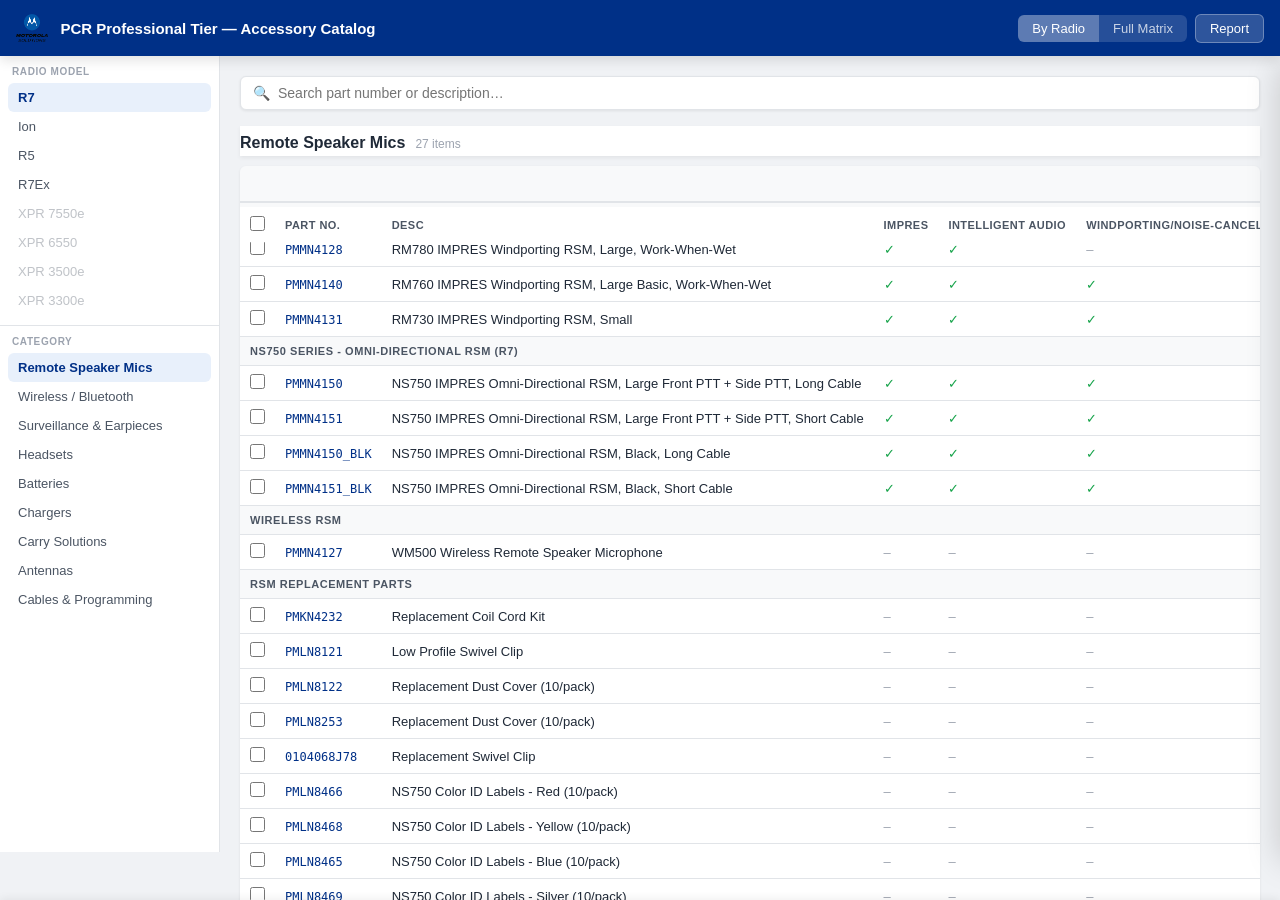
==== pcr-professional.html @ c015a4f0 "Update pcr-professional.html" ====
<!DOCTYPE html>
<html lang="en">
<head>
<meta charset="UTF-8">
<meta name="viewport" content="width=device-width, initial-scale=1.0">
<title>PCR Professional Tier Accessory Catalog</title>
<style>
  *, *::before, *::after { box-sizing: border-box; margin: 0; padding: 0; }
  :root {
    --accent: #003087; --accent-light: #e8f0fb; --accent-mid: #1a4fa0;
    --white: #fff; --gray-50: #f8f9fa; --gray-100: #f0f2f5;
    --gray-200: #e1e4e8; --gray-400: #9ca3af; --gray-600: #4b5563; --gray-800: #1f2937;
    --red: #dc2626; --green: #16a34a;
    --shadow-sm: 0 1px 3px rgba(0,0,0,.08); --shadow-md: 0 4px 12px rgba(0,0,0,.12); --shadow-lg: 0 8px 32px rgba(0,0,0,.18);
    --radius: 6px; --nav-h: 56px; --footer-h: 48px; --sidebar-w: 220px; --drawer-w: 380px;
  }
  html,body { height:100%; font-family:-apple-system,BlinkMacSystemFont,'Segoe UI',sans-serif; font-size:14px; color:var(--gray-800); background:var(--gray-100); }
  #topnav { position:fixed; top:0; left:0; right:0; height:var(--nav-h); background:var(--accent); color:var(--white); display:flex; align-items:center; padding:0 16px; gap:12px; z-index:200; box-shadow:var(--shadow-md); }
  #topnav .logo { height:28px; }
  #topnav .title { font-size:15px; font-weight:600; flex:1; white-space:nowrap; overflow:hidden; text-overflow:ellipsis; }
  .view-toggle { display:flex; background:rgba(255,255,255,.15); border-radius:var(--radius); overflow:hidden; }
  .view-toggle button { border:none; background:transparent; color:rgba(255,255,255,.75); padding:6px 14px; cursor:pointer; font-size:13px; font-weight:500; }
  .view-toggle button.active { background:rgba(255,255,255,.25); color:var(--white); }
  #btn-report { position:relative; background:rgba(255,255,255,.18); border:1px solid rgba(255,255,255,.3); color:var(--white); padding:6px 14px; border-radius:var(--radius); cursor:pointer; font-size:13px; font-weight:500; }
  #btn-report:hover { background:rgba(255,255,255,.28); }
  #report-badge { display:none; position:absolute; top:-6px; right:-6px; background:var(--red); color:var(--white); font-size:10px; font-weight:700; min-width:18px; height:18px; border-radius:9px; align-items:center; justify-content:center; padding:0 4px; }
  #report-badge.visible { display:flex; }
  #shell { display:flex; padding-top:var(--nav-h); height:100%; transition:padding-right .25s; }
  #shell.drawer-open { padding-right:var(--drawer-w); }
  #sidebar { width:var(--sidebar-w); flex-shrink:0; background:var(--white); border-right:1px solid var(--gray-200); display:flex; flex-direction:column; position:fixed; top:var(--nav-h); bottom:var(--footer-h); left:0; overflow-y:auto; z-index:100; }
  #radio-strip { border-bottom:1px solid var(--gray-200); padding:10px 8px; }
  #cat-nav { flex:1; padding:10px 8px; overflow-y:auto; }
  .strip-label { font-size:10px; font-weight:700; text-transform:uppercase; letter-spacing:.06em; color:var(--gray-400); margin-bottom:6px; padding:0 4px; }
  .radio-btn,.cat-btn { display:block; width:100%; text-align:left; padding:7px 10px; border:none; background:transparent; border-radius:var(--radius); cursor:pointer; font-size:13px; color:var(--gray-600); font-weight:500; }
  .radio-btn:hover,.cat-btn:hover { background:var(--gray-100); color:var(--gray-800); }
  .radio-btn.active,.cat-btn.active { background:var(--accent-light); color:var(--accent); font-weight:600; }
  .radio-btn:disabled { opacity:0.35; cursor:default; }
  #main { margin-left:var(--sidebar-w); flex:1; padding:20px; overflow-y:auto; padding-bottom:calc(var(--footer-h) + 20px); }
  #search-bar { display:flex; align-items:center; gap:8px; background:var(--white); border:1px solid var(--gray-200); border-radius:var(--radius); padding:8px 12px; margin-bottom:16px; box-shadow:var(--shadow-sm); }
  #search-bar input { border:none; outline:none; flex:1; font-size:14px; background:transparent; }
  #search-clear { border:none; background:none; cursor:pointer; color:var(--gray-400); font-size:16px; display:none; }
  #search-clear.visible { display:block; }
  .section-header { display:flex; align-items:baseline; gap:10px; margin-bottom:10px; position:sticky; top:0; z-index:100; background:var(--white); padding:8px 0 4px; box-shadow: 0 2px 4px rgba(0,0,0,.06); }
table.acc-table thead tr th { position:sticky; top:41px; z-index:99; background:var(--white); }
  .section-header h2 { font-size:16px; font-weight:700; }
  .section-header .count { font-size:12px; color:var(--gray-400); }
  .subsection-title { font-size:12px; font-weight:600; color:var(--gray-600); text-transform:uppercase; letter-spacing:.05em; padding:10px 0 6px; border-bottom:1px solid var(--gray-200); margin-bottom:0; }
  .acc-table-wrap { background:var(--white); border-radius:var(--radius); box-shadow:var(--shadow-sm); overflow-x:auto; margin-bottom:24px; }
  table.acc-table { width:100%; border-collapse:collapse; font-size:13px; }
  table.acc-table th { white-space:nowrap; }
  table.acc-table td { white-space:nowrap; }
  table.acc-table td.desc-col { white-space:normal; min-width:180px; max-width:280px; }
  table.acc-table thead tr { background:var(--gray-50); border-bottom:2px solid var(--gray-200); }
  table.acc-table th { padding:9px 10px; text-align:left; font-size:11px; font-weight:700; text-transform:uppercase; letter-spacing:.04em; color:var(--gray-600); white-space:nowrap; }
  table.acc-table th.chk-col,table.acc-table td.chk-col { width:36px; text-align:center; }
  table.acc-table td { padding:8px 10px; border-bottom:1px solid var(--gray-200); vertical-align:middle; }
  table.acc-table tr:last-child td { border-bottom:none; }
  table.acc-table tbody tr:hover { background:var(--gray-50); }
  table.acc-table tbody tr.selected { background:var(--accent-light); }
  .section-row td { background:var(--gray-50); font-size:11px; font-weight:700; color:var(--gray-600); text-transform:uppercase; letter-spacing:.05em; padding:6px 10px; border-top:1px solid var(--gray-200); }
  .part-no { font-family:'SF Mono','Consolas',monospace; font-size:12px; color:var(--accent); cursor:pointer; white-space:nowrap; }
  .part-no:hover { text-decoration:underline; }
  .badge { display:inline-block; font-size:10px; font-weight:700; padding:1px 5px; border-radius:3px; margin-right:2px; white-space:nowrap; }
  .badge-ip68 { background:#d1fae5; color:#065f46; } .badge-ip67 { background:#d1fae5; color:#065f46; } .badge-ip54 { background:#fef9c3; color:#854d0e; }
  .badge-ul { background:#fce7f3; color:#9d174d; } .badge-bt { background:#ede9fe; color:#5b21b6; } .badge-atex { background:#ffedd5; color:#9a3412; }
  .badge-impres { background:#dbeafe; color:#1d4ed8; }
  .note-cell { font-size:11px; color:var(--gray-600); max-width:220px; }
  .chk { color:var(--green); } .dash { color:var(--gray-400); }
  input[type=checkbox] { width:15px; height:15px; cursor:pointer; accent-color:var(--accent); }
  #view-matrix { display:none; } #view-matrix.active { display:block; }
  #view-radio { display:none; } #view-radio.active { display:block; }
  table.matrix-table { width:100%; border-collapse:collapse; font-size:12px; }
  table.matrix-table th { padding:8px 6px; font-size:11px; font-weight:700; text-transform:uppercase; color:var(--gray-600); background:var(--gray-50); border-bottom:2px solid var(--gray-200); white-space:nowrap; text-align:center; }
  table.matrix-table th.left { text-align:left; min-width:160px; }
  table.matrix-table td { padding:7px 6px; border-bottom:1px solid var(--gray-200); text-align:center; vertical-align:middle; }
  table.matrix-table td.left { text-align:left; }
  table.matrix-table tbody tr:hover { background:var(--gray-50); }
  #drawer { position:fixed; top:var(--nav-h); right:0; bottom:var(--footer-h); width:var(--drawer-w); background:var(--white); border-left:1px solid var(--gray-200); box-shadow:var(--shadow-lg); transform:translateX(100%); transition:transform .25s ease; display:flex; flex-direction:column; z-index:150; }
  #drawer.open { transform:translateX(0); }
  #drawer-header { padding:14px 16px; border-bottom:1px solid var(--gray-200); display:flex; align-items:center; justify-content:space-between; }
  #drawer-header h3 { font-size:15px; font-weight:700; }
  #btn-drawer-close { border:none; background:none; cursor:pointer; font-size:20px; color:var(--gray-400); line-height:1; }
  #drawer-body { flex:1; overflow-y:auto; padding:12px; }
  .drawer-item { display:flex; gap:10px; align-items:flex-start; padding:10px; border:1px solid var(--gray-200); border-radius:var(--radius); margin-bottom:8px; background:var(--gray-50); }
  .drawer-item-ph { width:48px; height:48px; background:var(--gray-200); border-radius:4px; flex-shrink:0; display:flex; align-items:center; justify-content:center; color:var(--gray-400); font-size:18px; }
  .drawer-item-info { flex:1; min-width:0; }
  .drawer-item-pn { font-family:'SF Mono','Consolas',monospace; font-size:12px; color:var(--accent); font-weight:600; }
  .drawer-item-desc { font-size:12px; color:var(--gray-800); margin-top:2px; }
  .drawer-item-rm { border:none; background:none; cursor:pointer; color:var(--gray-400); font-size:16px; padding:0 4px; }
  .drawer-item-rm:hover { color:var(--red); }
  #drawer-footer { padding:12px 16px; border-top:1px solid var(--gray-200); display:flex; gap:8px; }
  #btn-export-pdf { flex:1; background:var(--accent); color:var(--white); border:none; padding:10px; border-radius:var(--radius); cursor:pointer; font-size:14px; font-weight:600; }
  #btn-export-pdf:hover { background:var(--accent-mid); }
  #btn-clear-report { background:var(--gray-100); color:var(--gray-600); border:none; padding:10px 14px; border-radius:var(--radius); cursor:pointer; font-size:14px; }
  #drawer-empty { text-align:center; color:var(--gray-400); padding:40px 20px; font-size:13px; }
  #footer-bar { position:fixed; bottom:0; left:0; right:0; height:var(--footer-h); background:var(--white); border-top:1px solid var(--gray-200); display:flex; align-items:center; padding:0 16px; gap:12px; z-index:200; box-shadow:0 -2px 8px rgba(0,0,0,.06); transform:translateY(100%); transition:transform .2s; }
  #footer-bar.visible { transform:translateY(0); }
  #footer-count { font-size:13px; color:var(--gray-600); }
  #footer-count strong { color:var(--accent); }
  #btn-footer-report { background:var(--accent); color:var(--white); border:none; padding:7px 16px; border-radius:var(--radius); cursor:pointer; font-size:13px; font-weight:600; margin-left:auto; }
  #btn-footer-clear { background:none; border:none; cursor:pointer; color:var(--gray-400); font-size:13px; padding:4px 8px; }
  #toast { position:fixed; bottom:calc(var(--footer-h)+12px); left:50%; transform:translateX(-50%) translateY(20px); background:var(--gray-800); color:var(--white); padding:8px 16px; border-radius:20px; font-size:13px; opacity:0; transition:opacity .2s,transform .2s; pointer-events:none; z-index:300; white-space:nowrap; }
  #toast.show { opacity:1; transform:translateX(-50%) translateY(0); }
  .no-results { text-align:center; color:var(--gray-400); padding:40px; font-size:14px; }
  .matrix-filter-bar { display:flex; gap:6px; flex-wrap:wrap; margin-bottom:14px; }
</style>
</head>
<body>
<nav id="topnav">
  <img class="logo" src="https://dlun1971.github.io/Shared/motorola-solutions-logo.png" alt="Motorola Solutions">
  <span class="title">PCR Professional Tier &#8212; Accessory Catalog</span>
  <div style="display:flex;align-items:center;gap:8px;">
    <div class="view-toggle">
      <button id="btn-view-radio" class="active" onclick="setView('radio')">By Radio</button>
      <button id="btn-view-matrix" onclick="setView('matrix')">Full Matrix</button>
    </div>
    <button id="btn-report" onclick="toggleDrawer()">Report <span id="report-badge">0</span></button>
  </div>
</nav>
<div id="shell">
  <aside id="sidebar">
    <div id="radio-strip"><div class="strip-label">Radio Model</div><div id="radio-buttons"></div></div>
    <div id="cat-nav"><div class="strip-label">Category</div><div id="cat-buttons"></div></div>
  </aside>
  <main id="main">
    <div id="search-bar">
      <span style="color:var(--gray-400)">&#128269;</span>
      <input id="search-input" type="text" placeholder="Search part number or description&#8230;" oninput="onSearch(this.value)">
      <button id="search-clear" onclick="clearSearch()">&#10005;</button>
    </div>
    <div id="view-radio" class="active">
      <div class="section-header"><h2 id="section-title">Select a radio</h2><span id="section-count" class="count"></span></div>
      <div id="acc-table-container"></div>
    </div>
    <div id="view-matrix">
      <div class="section-header"><h2>Full Compatibility Matrix</h2><span id="matrix-count" class="count"></span></div>
      <div id="matrix-cat-filter" class="matrix-filter-bar"></div>
      <div class="acc-table-wrap"><div id="matrix-container"></div></div>
    </div>
  </main>
</div>
<div id="drawer">
  <div id="drawer-header"><h3>Report List</h3><button id="btn-drawer-close" onclick="toggleDrawer()">&#10005;</button></div>
  <div id="drawer-body">
    <div id="drawer-empty">No items selected.<br>Check boxes next to accessories to add them.</div>
    <div id="drawer-items"></div>
  </div>
  <div id="drawer-footer">
    <button id="btn-clear-report" onclick="clearReport()">Clear</button>
    <button id="btn-export-pdf" onclick="exportPDF()">Export PDF</button>
  </div>
</div>
<div id="footer-bar">
  <span id="footer-count"><strong id="footer-num">0</strong> items selected</span>
  <button id="btn-footer-clear" onclick="clearReport()">Clear</button>
  <button id="btn-footer-report" onclick="toggleDrawer()">View Report &#8594;</button>
</div>
<div id="toast"></div>
<script src="data/r7-data.js?v=1"></script>
<script>
// PCR Professional Tier catalog engine v2.0
// Data format: RADIOS_DATA[radioKey].categories[catKey].sections[].items[]

const state = { view:'radio', radio:null, cat:null, search:'', report:new Map(), matrixCat:null };

// Radio definitions — PDF sequence order
const RADIO_DEFS = [
  {key:'r7',    label:'R7'},
  {key:'ion',   label:'Ion'},
  {key:'r5',    label:'R5'},
  {key:'r7ex',  label:'R7Ex'},
];
// XPR radios will be added when their data files are loaded
const XPR_DEFS = [
  {key:'xpr7550e', label:'XPR 7550e'},
  {key:'xpr6550',  label:'XPR 6550'},
  {key:'xpr3500e', label:'XPR 3500e'},
  {key:'xpr3300e', label:'XPR 3300e'},
];

// Column label map
const COL_LABELS = {
  'Part Number':'Part No.','Description':'Desc','IMPRES':'IMPRES','InAud':'Intelligent Audio',
  'Wndprt':'Windporting/Noise-Cancel','SmartSW':'Smart SW','ProgBtn':'Prog Btn',
  'Jack':'Jack','IP':'IP Rating','HazLoc':'HazLoc Capable','Dims':'Dimensions (mm)',
  'NRR':'NRR','Wires':'Wires','Pockets':'Pockets','Capacity':'Capacity',
  'BT':'BT','ATEX':'ATEX','AINS':'AINS','WWet':'WWet','VolSteps':'VolSteps',
  'Notes':'Notes','Note':'Note'
};

// Which cols are text/value (not checkmark)
const TEXT_COLS = new Set(['Part Number','Description','IP','HazLoc','Dims','Jack','NRR','Wires','Pockets','Capacity','Notes','Note']);

// checks key → col label mapping
const CHECKS_TO_COL = {
  impres:'IMPRES', intel:'InAud', windport:'Wndprt', smartsw:'SmartSW',
  progbtn:'ProgBtn', jack:'Jack', ip:'IP', hazloc:'HazLoc', bt:'BT',
  ains:'AINS', wwet:'WWet', volsteps:'VolSteps', fulldx:'FullDx',
  ion_fw:'Ion FW', atex:'ATEX', nrr:'NRR', wires:'Wires',
  pockets:'Pockets', capacity:'Capacity', dims:'Dims'
};

function getAllRadios() {
  const rd = window.RADIOS_DATA || {};
  return [...RADIO_DEFS, ...XPR_DEFS].filter(r => rd[r.key]);
}

document.addEventListener('DOMContentLoaded', () => {
  buildRadioStrip();
  const all = getAllRadios();
  if (all.length > 0) selectRadio(all[0].key);
});

function buildRadioStrip() {
  const el = document.getElementById('radio-buttons');
  el.innerHTML = '';
  const rd = window.RADIOS_DATA || {};
  [...RADIO_DEFS, ...XPR_DEFS].forEach(r => {
    const avail = !!rd[r.key];
    const btn = document.createElement('button');
    btn.className = 'radio-btn';
    btn.textContent = r.label;
    btn.disabled = !avail;
    btn.onclick = () => selectRadio(r.key);
    btn.dataset.radio = r.key;
    el.appendChild(btn);
  });
}

function selectRadio(key) {
  state.radio = key; state.cat = null;
  document.querySelectorAll('.radio-btn').forEach(b => b.classList.toggle('active', b.dataset.radio === key));
  buildCatNav(key);
  const cats = getCats(key);
  if (cats.length > 0) selectCat(cats[0].key);
}

function getCats(radioKey) {
  const rd = window.RADIOS_DATA || {};
  const radio = rd[radioKey];
  if (!radio || !radio.categories) return [];
  return Object.entries(radio.categories).map(([k, v]) => ({ key: k, label: v.label || k }));
}

function buildCatNav(radioKey) {
  const el = document.getElementById('cat-buttons');
  el.innerHTML = '';
  getCats(radioKey).forEach(cat => {
    const btn = document.createElement('button');
    btn.className = 'cat-btn';
    btn.textContent = cat.label;
    btn.dataset.cat = cat.key;
    btn.onclick = () => selectCat(cat.key);
    el.appendChild(btn);
  });
}

function selectCat(catKey) {
  state.cat = catKey;
  document.querySelectorAll('.cat-btn').forEach(b => b.classList.toggle('active', b.dataset.cat === catKey));
  renderTable();
}

function getCurrentCatData() {
  const rd = window.RADIOS_DATA || {};
  const radio = rd[state.radio];
  if (!radio || !radio.categories) return null;
  return radio.categories[state.cat] || null;
}

function allItems(catData) {
  if (!catData) return [];
  return (catData.sections || []).flatMap(s => (s.items || []).map(i => ({ ...i, _section: s.title })));
}

function filterItems(items) {
  if (!state.search) return items;
  const q = state.search.toLowerCase();
  return items.filter(i => (i.pn && i.pn.toLowerCase().includes(q)) || (i.desc && i.desc.toLowerCase().includes(q)));
}

function renderTable() {
  const catData = getCurrentCatData();
  const container = document.getElementById('acc-table-container');
  document.getElementById('section-title').textContent = catData ? (catData.label || state.cat) : (state.cat || 'Select a category');

  if (!catData) { container.innerHTML = '<div class="no-results">No data available.</div>'; document.getElementById('section-count').textContent = ''; return; }

  const cols = catData.cols || [];
  const sections = catData.sections || [];
  const totalItems = filterItems(allItems(catData));
  document.getElementById('section-count').textContent = totalItems.length + ' item' + (totalItems.length !== 1 ? 's' : '');

  if (totalItems.length === 0) { container.innerHTML = '<div class="no-results">No items match.</div>'; return; }

  let h = '<div class="acc-table-wrap"><table class="acc-table"><thead><tr>';
  h += '<th class="chk-col"><input type="checkbox" id="chk-all" onchange="toggleAll(this)"></th>';
  cols.forEach(c => { h += '<th>' + esc(COL_LABELS[c] || c) + '</th>'; });
  h += '</tr></thead><tbody>';

  sections.forEach(sec => {
    const secItems = filterItems(sec.items || []);
    if (secItems.length === 0) return;
    if (sections.length > 1) {
      h += '<tr class="section-row"><td colspan="' + (cols.length + 1) + '">' + esc(sec.title) + '</td></tr>';
    }
    secItems.forEach(item => {
      const chkd = state.report.has(item.pn) ? ' checked' : '';
      const sel = state.report.has(item.pn) ? ' selected' : '';
      const itemEnc = encodeURIComponent(JSON.stringify({ pn: item.pn, desc: item.desc, note: item.note }));
      h += `<tr class="acc-row${sel}" data-pn="${esc(item.pn)}">`;
      h += `<td class="chk-col"><input type="checkbox" onchange="toggleItem(this,JSON.parse(decodeURIComponent('${itemEnc}')))"${chkd}></td>`;
      cols.forEach(c => {
        if (c === 'Part Number') {
      h += `<td><span class="part-no" onclick="copyPN('${esc(item.pn)}')">${esc(item.pn)}</span></td>`;
        } else if (c === 'Description') {
          h += '<td>' + esc(item.desc || '') + '</td>';
        } else if (c === 'IP' || c === 'HazLoc') {
          const val = item.checks ? item.checks[c === 'IP' ? 'ip' : 'hazloc'] : '';
          if (val) {
            const cls = String(val).toLowerCase().replace(/[^a-z0-9]/g,'');
            h += '<td><span class="badge badge-' + cls + '">' + esc(val) + '</span></td>';
          } else { h += '<td class="dash">&#8211;</td>'; }
        } else if (c === 'Notes' || c === 'Note') {
          h += '<td class="note-cell">' + esc(item.note || '') + '</td>';
        } else if (c === 'Dims') {
          const val = item.checks ? item.checks['dims'] : null;
          h += '<td>' + esc(val != null && val !== 0 ? String(val) : '') + '</td>';
        } else if (c === 'Jack' || c === 'Jack') {
          const val = item.checks ? item.checks['jack'] : null;
          h += '<td>' + esc(val != null && val !== 0 ? String(val) : '') + '</td>';
        } else {
          // Find checks key for this column
          const chkKey = Object.entries(CHECKS_TO_COL).find(([k,v])=>v===c)?.[0];
          const val = chkKey && item.checks ? item.checks[chkKey] : null;
          if (val && val !== 0 && val !== false && val !== '0') {
            const display = (val === 1 || val === true || val === '1') ? '&#10003;' : esc(String(val));
            h += '<td class="chk">' + display + '</td>';
          } else { h += '<td class="dash">&#8211;</td>'; }
        }
      });
      h += '</tr>';
    });
  });

  h += '</tbody></table></div>';
  container.innerHTML = h;

  const allChk = document.getElementById('chk-all');
  if (allChk) {
    const ac = totalItems.every(i => state.report.has(i.pn));
    allChk.checked = ac && totalItems.length > 0;
    allChk.indeterminate = !ac && totalItems.some(i => state.report.has(i.pn));
  }
}

function toggleItem(chk, item) {
  if (chk.checked) state.report.set(item.pn, item); else state.report.delete(item.pn);
  chk.closest('tr').classList.toggle('selected', chk.checked);
  updateReportUI();
}

function toggleAll(chk) {
  const catData = getCurrentCatData(); if (!catData) return;
  const items = filterItems(allItems(catData));
  items.forEach(i => { if (chk.checked) state.report.set(i.pn, i); else state.report.delete(i.pn); });
  renderTable(); updateReportUI();
}

function updateReportUI() {
  const n = state.report.size;
  const badge = document.getElementById('report-badge'); badge.textContent = n; badge.classList.toggle('visible', n > 0);
  document.getElementById('footer-bar').classList.toggle('visible', n > 0);
  document.getElementById('footer-num').textContent = n;
  renderDrawerItems();
}

function renderDrawerItems() {
  const items = Array.from(state.report.values());
  const empty = document.getElementById('drawer-empty');
  const container = document.getElementById('drawer-items');
  if (items.length === 0) { container.innerHTML = ''; empty.style.display = ''; return; }
  empty.style.display = 'none';
  container.innerHTML = items.map(i => `<div class="drawer-item"><div class="drawer-item-ph">📦</div><div class="drawer-item-info"><div class="drawer-item-pn">${esc(i.pn)}</div><div class="drawer-item-desc">${esc(i.desc||'')}</div></div><button class="drawer-item-rm" onclick="removeReport('${esc(i.pn)}')">✕</button></div>`).join('');
}

function removeReport(pn) {
  state.report.delete(pn);
  const row = document.querySelector('.acc-row[data-pn="' + pn + '"]');
  if (row) { row.classList.remove('selected'); const chk = row.querySelector('input[type=checkbox]'); if (chk) chk.checked = false; }
  updateReportUI();
}

function clearReport() {
  state.report.clear();
  document.querySelectorAll('.acc-row').forEach(r => { r.classList.remove('selected'); const c = r.querySelector('input[type=checkbox]'); if (c) c.checked = false; });
  updateReportUI();
}

function toggleDrawer() {
  const open = document.getElementById('drawer').classList.toggle('open');
  document.getElementById('shell').classList.toggle('drawer-open', open);
}

function setView(v) {
  state.view = v;
  document.getElementById('view-radio').classList.toggle('active', v === 'radio');
  document.getElementById('view-matrix').classList.toggle('active', v === 'matrix');
  document.getElementById('btn-view-radio').classList.toggle('active', v === 'radio');
  document.getElementById('btn-view-matrix').classList.toggle('active', v === 'matrix');
  if (v === 'matrix') renderMatrix();
}

function renderMatrix() {
  const rd = window.RADIOS_DATA || {};
  const avail = [...RADIO_DEFS, ...XPR_DEFS].filter(r => rd[r.key]);
  const allCats = new Set();
  avail.forEach(r => Object.keys(rd[r.key].categories || {}).forEach(k => allCats.add(k)));
  const catLabels = {};
  avail.forEach(r => { Object.entries(rd[r.key].categories || {}).forEach(([k,v]) => { catLabels[k] = v.label || k; }); });

  // Category filter
  document.getElementById('matrix-cat-filter').innerHTML = ['All', ...allCats].map(c => {
          const active = (!state.matrixCat && c === 'All') || state.matrixCat === c ? ' active' : '';
          const val = c === 'All' ? '' : c;
          return `<button class="cat-btn${active}" onclick="setMatrixCat('${val}')">${esc(catLabels[c] || c)}</button>`;
        }).join('');
  // Collect all unique items
  const itemMap = new Map();
  avail.forEach(r => {
    const cats = rd[r.key].categories || {};
    Object.entries(cats).forEach(([catKey, catData]) => {
      if (state.matrixCat && catKey !== state.matrixCat) return;
      (catData.sections || []).forEach(sec => {
        (sec.items || []).forEach(item => {
          if (!itemMap.has(item.pn)) itemMap.set(item.pn, { pn: item.pn, desc: item.desc, note: item.note, _radios: new Set() });
          itemMap.get(item.pn)._radios.add(r.key);
        });
      });
    });
  });

  const items = [...itemMap.values()];
  document.getElementById('matrix-count').textContent = items.length + ' accessories';

  if (items.length === 0) { document.getElementById('matrix-container').innerHTML = '<div class="no-results">No accessories found.</div>'; return; }

  let h = '<table class="matrix-table"><thead><tr><th class="left chk-col"></th><th class="left">Part No.</th><th class="left" style="min-width:200px">Description</th>';
  avail.forEach(r => { h += '<th>' + r.label + '</th>'; });
  h += '</tr></thead><tbody>';
  items.forEach(item => {
    const chkd = state.report.has(item.pn) ? ' checked' : '';
    const sel = state.report.has(item.pn) ? ' selected' : '';
    const enc = encodeURIComponent(JSON.stringify({ pn: item.pn, desc: item.desc }));
    h += `<tr class="acc-row${sel}" data-pn="${esc(item.pn)}"><td class="chk-col"><input type="checkbox" onchange="toggleItem(this,JSON.parse(decodeURIComponent('${enc}')))"${chkd}></td>`;
    h += `<td class="left"><span class="part-no" onclick="copyPN('${esc(item.pn)}')">${esc(item.pn)}</span></td>`;
    h += '<td class="left">' + esc(item.desc || '') + '</td>';
    avail.forEach(r => { h += item._radios.has(r.key) ? '<td class="chk">&#10003;</td>' : '<td class="dash">&#8211;</td>'; });
    h += '</tr>';
  });
  h += '</tbody></table>';
  document.getElementById('matrix-container').innerHTML = h;
}

function setMatrixCat(c) { state.matrixCat = c || null; renderMatrix(); }

function onSearch(v) {
  state.search = v.trim();
  document.getElementById('search-clear').classList.toggle('visible', !!state.search);
  if (state.view === 'radio') renderTable(); else renderMatrix();
}

function clearSearch() {
  state.search = ''; document.getElementById('search-input').value = '';
  document.getElementById('search-clear').classList.remove('visible');
  if (state.view === 'radio') renderTable(); else renderMatrix();
}

function copyPN(pn) { navigator.clipboard.writeText(pn).then(() => showToast('Copied: ' + pn)); }

function showToast(msg) {
  const t = document.getElementById('toast'); t.textContent = msg;
  t.classList.add('show'); setTimeout(() => t.classList.remove('show'), 2000);
}

function exportPDF() {
  if (state.report.size === 0) { showToast('No items to export'); return; }
  const items = Array.from(state.report.values());
  let h = '<!DOCTYPE html><html><head><meta charset="UTF-8"><title>Accessory Report</title><style>body{font-family:sans-serif;font-size:13px;padding:32px;color:#1f2937}h1{font-size:18px;margin-bottom:4px}.sub{color:#6b7280;margin-bottom:24px;font-size:12px}.item{display:flex;gap:16px;align-items:flex-start;padding:12px 0;border-bottom:1px solid #e5e7eb}.ph{width:56px;height:56px;background:#f3f4f6;border:1px solid #e5e7eb;border-radius:4px;flex-shrink:0}.pn{font-family:monospace;font-size:13px;color:#003087;font-weight:600}.desc{font-size:13px;margin-top:3px}.note{font-size:11px;color:#6b7280;margin-top:2px}</style></head><body>';
  h += '<h1>Motorola Solutions &#8212; Accessory Report</h1><div class="sub">Generated ' + new Date().toLocaleDateString() + ' &middot; ' + items.length + ' item' + (items.length !== 1 ? 's' : '') + '</div>';
  items.forEach(i => { h += '<div class="item"><div class="ph"></div><div><div class="pn">' + esc(i.pn) + '</div><div class="desc">' + esc(i.desc || '') + '</div>' + (i.note ? '<div class="note">' + esc(i.note) + '</div>' : '') + '</div></div>'; });
  h += '</body></html>';
  const w = window.open('', '_blank'); w.document.write(h); w.document.close(); setTimeout(() => w.print(), 300);
}

function esc(s) { return String(s||'').replace(/&/g,'&amp;').replace(/</g,'&lt;').replace(/>/g,'&gt;').replace(/"/g,'&quot;'); }
</script>
</body>
</html>
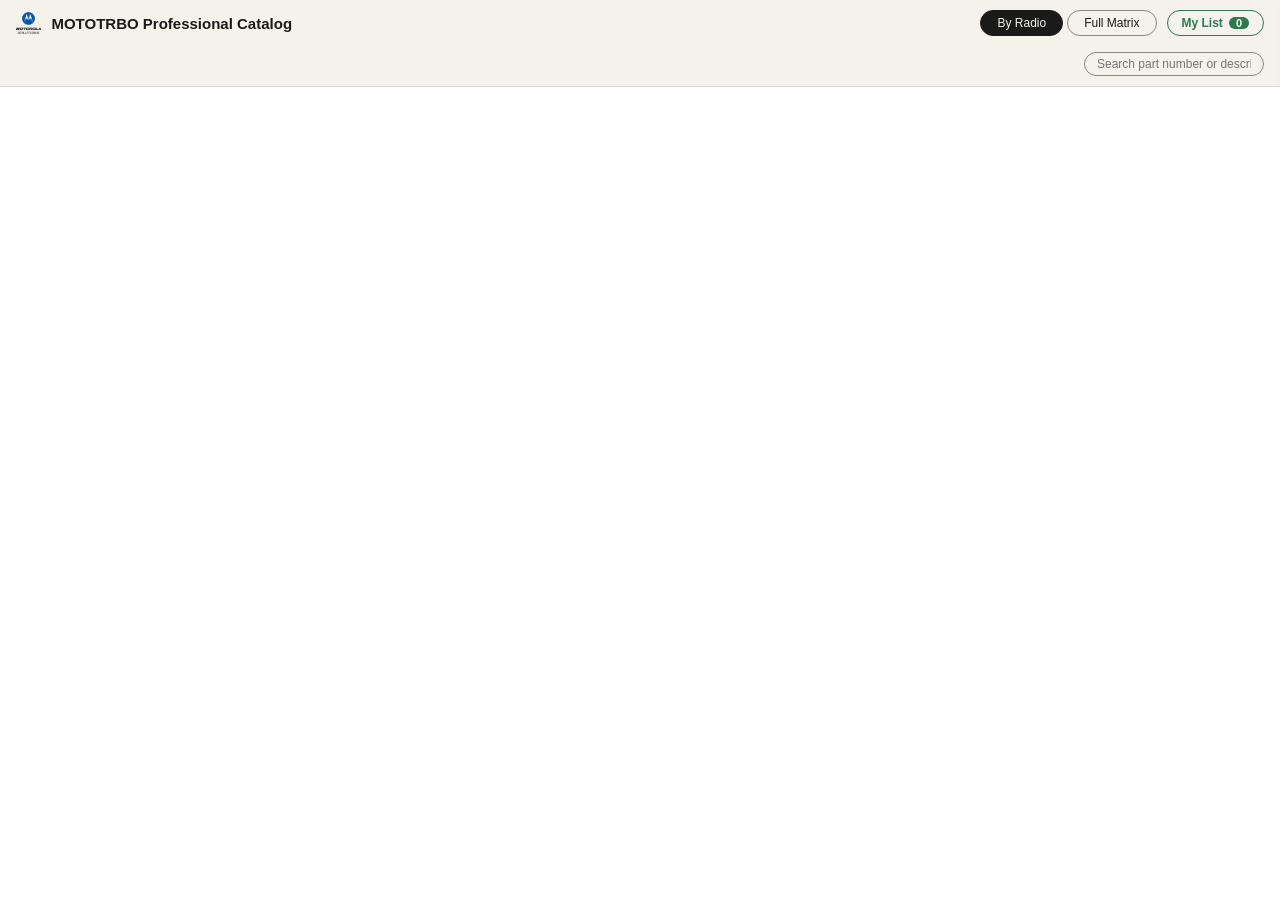
==== commit 07a2473a: "Fix: align engine to RADIOS_DATA object structure" ====
--- a/pcr-professional.html
+++ b/pcr-professional.html
@@ -5,495 +5,453 @@
 <meta name="viewport" content="width=device-width, initial-scale=1.0">
 <title>PCR Professional Tier Accessory Catalog</title>
 <style>
-  *, *::before, *::after { box-sizing: border-box; margin: 0; padding: 0; }
-  :root {
-    --accent: #003087; --accent-light: #e8f0fb; --accent-mid: #1a4fa0;
-    --white: #fff; --gray-50: #f8f9fa; --gray-100: #f0f2f5;
-    --gray-200: #e1e4e8; --gray-400: #9ca3af; --gray-600: #4b5563; --gray-800: #1f2937;
-    --red: #dc2626; --green: #16a34a;
-    --shadow-sm: 0 1px 3px rgba(0,0,0,.08); --shadow-md: 0 4px 12px rgba(0,0,0,.12); --shadow-lg: 0 8px 32px rgba(0,0,0,.18);
-    --radius: 6px; --nav-h: 56px; --footer-h: 48px; --sidebar-w: 220px; --drawer-w: 380px;
-  }
-  html,body { height:100%; font-family:-apple-system,BlinkMacSystemFont,'Segoe UI',sans-serif; font-size:14px; color:var(--gray-800); background:var(--gray-100); }
-  #topnav { position:fixed; top:0; left:0; right:0; height:var(--nav-h); background:var(--accent); color:var(--white); display:flex; align-items:center; padding:0 16px; gap:12px; z-index:200; box-shadow:var(--shadow-md); }
-  #topnav .logo { height:28px; }
-  #topnav .title { font-size:15px; font-weight:600; flex:1; white-space:nowrap; overflow:hidden; text-overflow:ellipsis; }
-  .view-toggle { display:flex; background:rgba(255,255,255,.15); border-radius:var(--radius); overflow:hidden; }
-  .view-toggle button { border:none; background:transparent; color:rgba(255,255,255,.75); padding:6px 14px; cursor:pointer; font-size:13px; font-weight:500; }
-  .view-toggle button.active { background:rgba(255,255,255,.25); color:var(--white); }
-  #btn-report { position:relative; background:rgba(255,255,255,.18); border:1px solid rgba(255,255,255,.3); color:var(--white); padding:6px 14px; border-radius:var(--radius); cursor:pointer; font-size:13px; font-weight:500; }
-  #btn-report:hover { background:rgba(255,255,255,.28); }
-  #report-badge { display:none; position:absolute; top:-6px; right:-6px; background:var(--red); color:var(--white); font-size:10px; font-weight:700; min-width:18px; height:18px; border-radius:9px; align-items:center; justify-content:center; padding:0 4px; }
-  #report-badge.visible { display:flex; }
-  #shell { display:flex; padding-top:var(--nav-h); height:100%; transition:padding-right .25s; }
-  #shell.drawer-open { padding-right:var(--drawer-w); }
-  #sidebar { width:var(--sidebar-w); flex-shrink:0; background:var(--white); border-right:1px solid var(--gray-200); display:flex; flex-direction:column; position:fixed; top:var(--nav-h); bottom:var(--footer-h); left:0; overflow-y:auto; z-index:100; }
-  #radio-strip { border-bottom:1px solid var(--gray-200); padding:10px 8px; }
-  #cat-nav { flex:1; padding:10px 8px; overflow-y:auto; }
-  .strip-label { font-size:10px; font-weight:700; text-transform:uppercase; letter-spacing:.06em; color:var(--gray-400); margin-bottom:6px; padding:0 4px; }
-  .radio-btn,.cat-btn { display:block; width:100%; text-align:left; padding:7px 10px; border:none; background:transparent; border-radius:var(--radius); cursor:pointer; font-size:13px; color:var(--gray-600); font-weight:500; }
-  .radio-btn:hover,.cat-btn:hover { background:var(--gray-100); color:var(--gray-800); }
-  .radio-btn.active,.cat-btn.active { background:var(--accent-light); color:var(--accent); font-weight:600; }
-  .radio-btn:disabled { opacity:0.35; cursor:default; }
-  #main { margin-left:var(--sidebar-w); flex:1; padding:20px; overflow-y:auto; padding-bottom:calc(var(--footer-h) + 20px); }
-  #search-bar { display:flex; align-items:center; gap:8px; background:var(--white); border:1px solid var(--gray-200); border-radius:var(--radius); padding:8px 12px; margin-bottom:16px; box-shadow:var(--shadow-sm); }
-  #search-bar input { border:none; outline:none; flex:1; font-size:14px; background:transparent; }
-  #search-clear { border:none; background:none; cursor:pointer; color:var(--gray-400); font-size:16px; display:none; }
-  #search-clear.visible { display:block; }
-  .section-header { display:flex; align-items:baseline; gap:10px; margin-bottom:10px; position:sticky; top:0; z-index:100; background:var(--white); padding:8px 0 4px; box-shadow: 0 2px 4px rgba(0,0,0,.06); }
-table.acc-table thead tr th { position:sticky; top:41px; z-index:99; background:var(--white); }
-  .section-header h2 { font-size:16px; font-weight:700; }
-  .section-header .count { font-size:12px; color:var(--gray-400); }
-  .subsection-title { font-size:12px; font-weight:600; color:var(--gray-600); text-transform:uppercase; letter-spacing:.05em; padding:10px 0 6px; border-bottom:1px solid var(--gray-200); margin-bottom:0; }
-  .acc-table-wrap { background:var(--white); border-radius:var(--radius); box-shadow:var(--shadow-sm); overflow-x:auto; margin-bottom:24px; }
-  table.acc-table { width:100%; border-collapse:collapse; font-size:13px; }
-  table.acc-table th { white-space:nowrap; }
-  table.acc-table td { white-space:nowrap; }
-  table.acc-table td.desc-col { white-space:normal; min-width:180px; max-width:280px; }
-  table.acc-table thead tr { background:var(--gray-50); border-bottom:2px solid var(--gray-200); }
-  table.acc-table th { padding:9px 10px; text-align:left; font-size:11px; font-weight:700; text-transform:uppercase; letter-spacing:.04em; color:var(--gray-600); white-space:nowrap; }
-  table.acc-table th.chk-col,table.acc-table td.chk-col { width:36px; text-align:center; }
-  table.acc-table td { padding:8px 10px; border-bottom:1px solid var(--gray-200); vertical-align:middle; }
-  table.acc-table tr:last-child td { border-bottom:none; }
-  table.acc-table tbody tr:hover { background:var(--gray-50); }
-  table.acc-table tbody tr.selected { background:var(--accent-light); }
-  .section-row td { background:var(--gray-50); font-size:11px; font-weight:700; color:var(--gray-600); text-transform:uppercase; letter-spacing:.05em; padding:6px 10px; border-top:1px solid var(--gray-200); }
-  .part-no { font-family:'SF Mono','Consolas',monospace; font-size:12px; color:var(--accent); cursor:pointer; white-space:nowrap; }
-  .part-no:hover { text-decoration:underline; }
-  .badge { display:inline-block; font-size:10px; font-weight:700; padding:1px 5px; border-radius:3px; margin-right:2px; white-space:nowrap; }
-  .badge-ip68 { background:#d1fae5; color:#065f46; } .badge-ip67 { background:#d1fae5; color:#065f46; } .badge-ip54 { background:#fef9c3; color:#854d0e; }
-  .badge-ul { background:#fce7f3; color:#9d174d; } .badge-bt { background:#ede9fe; color:#5b21b6; } .badge-atex { background:#ffedd5; color:#9a3412; }
-  .badge-impres { background:#dbeafe; color:#1d4ed8; }
-  .note-cell { font-size:11px; color:var(--gray-600); max-width:220px; }
-  .chk { color:var(--green); } .dash { color:var(--gray-400); }
-  input[type=checkbox] { width:15px; height:15px; cursor:pointer; accent-color:var(--accent); }
-  #view-matrix { display:none; } #view-matrix.active { display:block; }
-  #view-radio { display:none; } #view-radio.active { display:block; }
-  table.matrix-table { width:100%; border-collapse:collapse; font-size:12px; }
-  table.matrix-table th { padding:8px 6px; font-size:11px; font-weight:700; text-transform:uppercase; color:var(--gray-600); background:var(--gray-50); border-bottom:2px solid var(--gray-200); white-space:nowrap; text-align:center; }
-  table.matrix-table th.left { text-align:left; min-width:160px; }
-  table.matrix-table td { padding:7px 6px; border-bottom:1px solid var(--gray-200); text-align:center; vertical-align:middle; }
-  table.matrix-table td.left { text-align:left; }
-  table.matrix-table tbody tr:hover { background:var(--gray-50); }
-  #drawer { position:fixed; top:var(--nav-h); right:0; bottom:var(--footer-h); width:var(--drawer-w); background:var(--white); border-left:1px solid var(--gray-200); box-shadow:var(--shadow-lg); transform:translateX(100%); transition:transform .25s ease; display:flex; flex-direction:column; z-index:150; }
-  #drawer.open { transform:translateX(0); }
-  #drawer-header { padding:14px 16px; border-bottom:1px solid var(--gray-200); display:flex; align-items:center; justify-content:space-between; }
-  #drawer-header h3 { font-size:15px; font-weight:700; }
-  #btn-drawer-close { border:none; background:none; cursor:pointer; font-size:20px; color:var(--gray-400); line-height:1; }
-  #drawer-body { flex:1; overflow-y:auto; padding:12px; }
-  .drawer-item { display:flex; gap:10px; align-items:flex-start; padding:10px; border:1px solid var(--gray-200); border-radius:var(--radius); margin-bottom:8px; background:var(--gray-50); }
-  .drawer-item-ph { width:48px; height:48px; background:var(--gray-200); border-radius:4px; flex-shrink:0; display:flex; align-items:center; justify-content:center; color:var(--gray-400); font-size:18px; }
-  .drawer-item-info { flex:1; min-width:0; }
-  .drawer-item-pn { font-family:'SF Mono','Consolas',monospace; font-size:12px; color:var(--accent); font-weight:600; }
-  .drawer-item-desc { font-size:12px; color:var(--gray-800); margin-top:2px; }
-  .drawer-item-rm { border:none; background:none; cursor:pointer; color:var(--gray-400); font-size:16px; padding:0 4px; }
-  .drawer-item-rm:hover { color:var(--red); }
-  #drawer-footer { padding:12px 16px; border-top:1px solid var(--gray-200); display:flex; gap:8px; }
-  #btn-export-pdf { flex:1; background:var(--accent); color:var(--white); border:none; padding:10px; border-radius:var(--radius); cursor:pointer; font-size:14px; font-weight:600; }
-  #btn-export-pdf:hover { background:var(--accent-mid); }
-  #btn-clear-report { background:var(--gray-100); color:var(--gray-600); border:none; padding:10px 14px; border-radius:var(--radius); cursor:pointer; font-size:14px; }
-  #drawer-empty { text-align:center; color:var(--gray-400); padding:40px 20px; font-size:13px; }
-  #footer-bar { position:fixed; bottom:0; left:0; right:0; height:var(--footer-h); background:var(--white); border-top:1px solid var(--gray-200); display:flex; align-items:center; padding:0 16px; gap:12px; z-index:200; box-shadow:0 -2px 8px rgba(0,0,0,.06); transform:translateY(100%); transition:transform .2s; }
-  #footer-bar.visible { transform:translateY(0); }
-  #footer-count { font-size:13px; color:var(--gray-600); }
-  #footer-count strong { color:var(--accent); }
-  #btn-footer-report { background:var(--accent); color:var(--white); border:none; padding:7px 16px; border-radius:var(--radius); cursor:pointer; font-size:13px; font-weight:600; margin-left:auto; }
-  #btn-footer-clear { background:none; border:none; cursor:pointer; color:var(--gray-400); font-size:13px; padding:4px 8px; }
-  #toast { position:fixed; bottom:calc(var(--footer-h)+12px); left:50%; transform:translateX(-50%) translateY(20px); background:var(--gray-800); color:var(--white); padding:8px 16px; border-radius:20px; font-size:13px; opacity:0; transition:opacity .2s,transform .2s; pointer-events:none; z-index:300; white-space:nowrap; }
-  #toast.show { opacity:1; transform:translateX(-50%) translateY(0); }
-  .no-results { text-align:center; color:var(--gray-400); padding:40px; font-size:14px; }
-  .matrix-filter-bar { display:flex; gap:6px; flex-wrap:wrap; margin-bottom:14px; }
+*{box-sizing:border-box;margin:0;padding:0;}
+html,body{height:100%;overflow:hidden;font-family:-apple-system,BlinkMacSystemFont,'Segoe UI',sans-serif;font-size:13px;background:#f5f2eb;color:#1a1a1a;}
+#app{display:flex;flex-direction:column;height:100vh;}
+#header{flex-shrink:0;background:#f5f2eb;padding:10px 16px 0;border-bottom:1px solid #ddd9cf;}
+#top-bar{display:flex;align-items:center;justify-content:space-between;margin-bottom:8px;}
+.catalog-title{font-size:15px;font-weight:600;color:#1a1a1a;display:flex;align-items:center;gap:10px;}
+.catalog-title img{height:22px;}
+#view-toggle{display:flex;gap:4px;}
+.vtbtn{padding:5px 16px;border-radius:20px;border:1px solid #888;font-size:12px;cursor:pointer;background:transparent;color:#1a1a1a;transition:all .2s;}
+.vtbtn.active{background:#1a1a1a;color:#f5f2eb;border-color:#1a1a1a;}
+#radio-row{display:flex;align-items:center;gap:6px;flex-wrap:wrap;margin-bottom:8px;}
+.rpill{padding:4px 13px;border-radius:20px;border:1px solid #888;font-size:12px;cursor:pointer;background:transparent;color:#1a1a1a;transition:all .15s;}
+.rpill.active{background:#1a1a1a;color:#f5f2eb;border-color:#1a1a1a;}
+.rpill:hover:not(.active){background:#ede9e0;}
+#cat-row{display:flex;align-items:center;gap:6px;flex-wrap:wrap;padding-bottom:10px;}
+.cpill{padding:4px 13px;border-radius:20px;border:1px solid #888;font-size:12px;cursor:pointer;background:transparent;color:#1a1a1a;transition:all .15s;}
+.cpill.active{background:#2d7a4f;color:#fff;border-color:#2d7a4f;}
+.cpill:hover:not(.active){background:#ede9e0;}
+#search-input{margin-left:auto;padding:4px 12px;border-radius:20px;border:1px solid #888;font-size:12px;background:#f5f2eb;color:#1a1a1a;width:180px;outline:none;}
+#search-input:focus{border-color:#2d7a4f;}
+#table-wrap{flex:1;overflow-y:auto;background:#fff;transition:opacity .2s;}
+#table-wrap.fading{opacity:0;}
+table{width:100%;border-collapse:collapse;font-size:12px;}
+thead th{position:sticky;top:0;z-index:10;padding:7px 8px;text-align:left;font-weight:600;font-size:11px;color:#555;border-bottom:2px solid #ddd9cf;background:#f0ede4;white-space:nowrap;}
+thead th.radio-col{background:#dde8f4;color:#1a5fa8;text-align:center;}
+thead th.fc{text-align:center;}
+thead th.cc{text-align:center;width:52px;}
+thead th.ic{width:44px;}
+td{padding:7px 8px;border-bottom:0.5px solid #ede9e0;vertical-align:middle;}
+tr:hover td{background:#faf8f3;}
+td.fc{text-align:center;}
+td.cc{text-align:center;width:52px;}
+.sr td{font-size:10px;font-weight:700;letter-spacing:.07em;text-transform:uppercase;color:#777;padding:5px 8px;background:#f7f4ed;border-bottom:1px solid #e5e0d5;}
+.img-box{width:34px;height:34px;background:#f0ede4;border:0.5px solid #ddd9cf;border-radius:4px;display:flex;align-items:center;justify-content:center;cursor:pointer;overflow:hidden;}
+.img-box:hover{opacity:.75;}
+.img-box img{width:34px;height:34px;object-fit:contain;}
+.img-box svg{opacity:.3;}
+.pn{font-weight:700;white-space:nowrap;cursor:pointer;position:relative;color:#1a1a1a;}
+.pn:hover{color:#2d7a4f;}
+.copied-tip{position:absolute;left:0;top:-20px;background:#2d7a4f;color:#fff;font-size:10px;padding:2px 7px;border-radius:4px;white-space:nowrap;opacity:0;transition:opacity .15s;pointer-events:none;z-index:20;}
+.pn.flash .copied-tip{opacity:1;}
+.chk{color:#2d7a4f;font-weight:700;}
+.dash{color:#ccc;}
+.ip-badge{display:inline-block;padding:1px 7px;border-radius:20px;border:1.5px solid #2d7a4f;color:#2d7a4f;font-size:10px;font-weight:600;}
+.mylist-cb{width:15px;height:15px;cursor:pointer;accent-color:#2d7a4f;}
+#btn-report{padding:5px 14px;border-radius:20px;border:1.5px solid #2d7a4f;background:transparent;color:#2d7a4f;font-size:12px;font-weight:600;cursor:pointer;display:flex;align-items:center;gap:6px;transition:all .2s;}
+#btn-report:hover{background:#2d7a4f;color:#fff;}
+#report-badge{background:#2d7a4f;color:#fff;border-radius:20px;padding:0 7px;font-size:11px;min-width:20px;text-align:center;}
+#btn-report:hover #report-badge{background:#fff;color:#2d7a4f;}
+#overlay{position:fixed;inset:0;background:rgba(0,0,0,.3);z-index:90;display:none;}
+#overlay.open{display:block;}
+#drawer{position:fixed;top:0;right:-400px;width:380px;height:100vh;background:#fff;box-shadow:-4px 0 20px rgba(0,0,0,.12);z-index:100;display:flex;flex-direction:column;transition:right .3s ease;}
+#drawer.open{right:0;}
+#drawer-hdr{padding:16px;border-bottom:1px solid #ede9e0;display:flex;align-items:center;justify-content:space-between;}
+#drawer-hdr h2{font-size:14px;font-weight:600;}
+#drawer-close{background:none;border:none;font-size:20px;cursor:pointer;color:#888;line-height:1;}
+#drawer-body{flex:1;overflow-y:auto;padding:12px;}
+#drawer-empty{color:#aaa;font-size:12px;text-align:center;padding:40px 0;}
+#drawer-items .di{padding:10px 0;border-bottom:0.5px solid #ede9e0;}
+#drawer-items .di-pn{font-weight:700;font-size:12px;}
+#drawer-items .di-desc{font-size:11px;color:#666;margin:2px 0 5px;}
+#drawer-items textarea{width:100%;font-size:11px;border:0.5px solid #ddd;border-radius:4px;padding:4px 6px;resize:vertical;min-height:34px;font-family:inherit;}
+#drawer-ftr{padding:12px 16px;border-top:1px solid #ede9e0;display:flex;gap:8px;}
+#btn-clear{flex:1;padding:8px;border-radius:8px;border:1px solid #ccc;background:transparent;cursor:pointer;font-size:12px;}
+#btn-pdf{flex:2;padding:8px;border-radius:8px;border:none;background:#2d7a4f;color:#fff;cursor:pointer;font-size:12px;font-weight:600;}
+#lightbox{position:fixed;inset:0;background:rgba(0,0,0,.75);z-index:200;display:none;align-items:center;justify-content:center;}
+#lightbox.open{display:flex;}
+#lb-img{max-width:80vw;max-height:80vh;object-fit:contain;border-radius:8px;background:#fff;padding:12px;}
+#lb-close{position:absolute;top:20px;right:24px;color:#fff;font-size:30px;cursor:pointer;line-height:1;}
+#empty-state{text-align:center;padding:60px;color:#aaa;font-size:13px;display:none;}
 </style>
 </head>
 <body>
-<nav id="topnav">
-  <img class="logo" src="https://dlun1971.github.io/Shared/motorola-solutions-logo.png" alt="Motorola Solutions">
-  <span class="title">PCR Professional Tier &#8212; Accessory Catalog</span>
-  <div style="display:flex;align-items:center;gap:8px;">
-    <div class="view-toggle">
-      <button id="btn-view-radio" class="active" onclick="setView('radio')">By Radio</button>
-      <button id="btn-view-matrix" onclick="setView('matrix')">Full Matrix</button>
+<div id="app">
+  <div id="header">
+    <div id="top-bar">
+      <div class="catalog-title">
+        <img src="https://dlun1971.github.io/Shared/motorola-solutions-logo.png" alt="Motorola Solutions">
+        MOTOTRBO Professional Catalog
+      </div>
+      <div style="display:flex;align-items:center;gap:10px;">
+        <div id="view-toggle">
+          <button class="vtbtn active" onclick="setView('radio')">By Radio</button>
+          <button class="vtbtn" onclick="setView('matrix')">Full Matrix</button>
+        </div>
+        <button id="btn-report" onclick="openDrawer()">My List <span id="report-badge">0</span></button>
+      </div>
     </div>
-    <button id="btn-report" onclick="toggleDrawer()">Report <span id="report-badge">0</span></button>
+    <div id="radio-row"></div>
+    <div id="cat-row">
+      <input id="search-input" type="text" placeholder="Search part number or description..." oninput="renderTable()">
+    </div>
   </div>
-</nav>
-<div id="shell">
-  <aside id="sidebar">
-    <div id="radio-strip"><div class="strip-label">Radio Model</div><div id="radio-buttons"></div></div>
-    <div id="cat-nav"><div class="strip-label">Category</div><div id="cat-buttons"></div></div>
-  </aside>
-  <main id="main">
-    <div id="search-bar">
-      <span style="color:var(--gray-400)">&#128269;</span>
-      <input id="search-input" type="text" placeholder="Search part number or description&#8230;" oninput="onSearch(this.value)">
-      <button id="search-clear" onclick="clearSearch()">&#10005;</button>
-    </div>
-    <div id="view-radio" class="active">
-      <div class="section-header"><h2 id="section-title">Select a radio</h2><span id="section-count" class="count"></span></div>
-      <div id="acc-table-container"></div>
-    </div>
-    <div id="view-matrix">
-      <div class="section-header"><h2>Full Compatibility Matrix</h2><span id="matrix-count" class="count"></span></div>
-      <div id="matrix-cat-filter" class="matrix-filter-bar"></div>
-      <div class="acc-table-wrap"><div id="matrix-container"></div></div>
-    </div>
-  </main>
+  <div id="table-wrap">
+    <table id="main-table">
+      <thead id="t-head"><tr></tr></thead>
+      <tbody id="t-body"></tbody>
+    </table>
+    <div id="empty-state">No accessories match your selection.</div>
+  </div>
 </div>
+
+<div id="overlay" onclick="closeDrawer()"></div>
 <div id="drawer">
-  <div id="drawer-header"><h3>Report List</h3><button id="btn-drawer-close" onclick="toggleDrawer()">&#10005;</button></div>
+  <div id="drawer-hdr">
+    <h2>My List</h2>
+    <button id="drawer-close" onclick="closeDrawer()">&#10005;</button>
+  </div>
   <div id="drawer-body">
-    <div id="drawer-empty">No items selected.<br>Check boxes next to accessories to add them.</div>
+    <div id="drawer-empty">No items selected. Check boxes to add accessories.</div>
     <div id="drawer-items"></div>
   </div>
-  <div id="drawer-footer">
-    <button id="btn-clear-report" onclick="clearReport()">Clear</button>
-    <button id="btn-export-pdf" onclick="exportPDF()">Export PDF</button>
+  <div id="drawer-ftr">
+    <button id="btn-clear" onclick="clearList()">Clear All</button>
+    <button id="btn-pdf" onclick="exportPDF()">Export PDF</button>
   </div>
 </div>
-<div id="footer-bar">
-  <span id="footer-count"><strong id="footer-num">0</strong> items selected</span>
-  <button id="btn-footer-clear" onclick="clearReport()">Clear</button>
-  <button id="btn-footer-report" onclick="toggleDrawer()">View Report &#8594;</button>
+
+<div id="lightbox" onclick="closeLB()">
+  <span id="lb-close" onclick="closeLB()">&#10005;</span>
+  <img id="lb-img" src="" alt="">
 </div>
-<div id="toast"></div>
-<script src="data/r7-data.js?v=1"></script>
+
+<script src="data/r7-data.js?v=2"></script>
 <script>
-// PCR Professional Tier catalog engine v2.0
-// Data format: RADIOS_DATA[radioKey].categories[catKey].sections[].items[]
-
-const state = { view:'radio', radio:null, cat:null, search:'', report:new Map(), matrixCat:null };
-
-// Radio definitions — PDF sequence order
-const RADIO_DEFS = [
-  {key:'r7',    label:'R7'},
-  {key:'ion',   label:'Ion'},
-  {key:'r5',    label:'R5'},
-  {key:'r7ex',  label:'R7Ex'},
-];
-// XPR radios will be added when their data files are loaded
-const XPR_DEFS = [
-  {key:'xpr7550e', label:'XPR 7550e'},
-  {key:'xpr6550',  label:'XPR 6550'},
-  {key:'xpr3500e', label:'XPR 3500e'},
-  {key:'xpr3300e', label:'XPR 3300e'},
-];
-
-// Column label map
+// ── RADIO MAP: display name -> data key ──
+const RADIO_MAP = {
+  'R7':'r7','Ion':'ion','R5':'r5','R7Ex':'r7ex',
+  'XPR 6550':'xpr6550','XPR 7550e':'xpr7550e','XPR 3500e':'xpr3500e'
+};
+const RADIOS = Object.keys(RADIO_MAP);
+
+// ── CAT MAP: display name -> data key ──
+const CAT_MAP = {
+  'RSMs':'rsm','Batteries':'batteries','Chargers':'chargers',
+  'Antennas':'antennas','Headsets':'headsets','Carry':'carry','Cables':'cables','All':'all'
+};
+const CATS = Object.keys(CAT_MAP);
+
+// ── COL LABELS (data key -> display) ──
 const COL_LABELS = {
-  'Part Number':'Part No.','Description':'Desc','IMPRES':'IMPRES','InAud':'Intelligent Audio',
-  'Wndprt':'Windporting/Noise-Cancel','SmartSW':'Smart SW','ProgBtn':'Prog Btn',
-  'Jack':'Jack','IP':'IP Rating','HazLoc':'HazLoc Capable','Dims':'Dimensions (mm)',
-  'NRR':'NRR','Wires':'Wires','Pockets':'Pockets','Capacity':'Capacity',
-  'BT':'BT','ATEX':'ATEX','AINS':'AINS','WWet':'WWet','VolSteps':'VolSteps',
-  'Notes':'Notes','Note':'Note'
+  impres:'IMPRES',ip:'IP Rating',hazloc:'HazLoc',windport:'Windport',
+  wwet:'Work-When-Wet',intel:'Intelligent Audio',ains:'AINS',
+  smartsw:'Smart SW',progbtn:'Prog Btn',volsteps:'Vol Steps',
+  jack:'Jack',bt:'Bluetooth',fulldx:'Full Duplex',ion_fw:'Ion FW'
 };
 
-// Which cols are text/value (not checkmark)
-const TEXT_COLS = new Set(['Part Number','Description','IP','HazLoc','Dims','Jack','NRR','Wires','Pockets','Capacity','Notes','Note']);
-
-// checks key → col label mapping
-const CHECKS_TO_COL = {
-  impres:'IMPRES', intel:'InAud', windport:'Wndprt', smartsw:'SmartSW',
-  progbtn:'ProgBtn', jack:'Jack', ip:'IP', hazloc:'HazLoc', bt:'BT',
-  ains:'AINS', wwet:'WWet', volsteps:'VolSteps', fulldx:'FullDx',
-  ion_fw:'Ion FW', atex:'ATEX', nrr:'NRR', wires:'Wires',
-  pockets:'Pockets', capacity:'Capacity', dims:'Dims'
-};
-
-function getAllRadios() {
-  const rd = window.RADIOS_DATA || {};
-  return [...RADIO_DEFS, ...XPR_DEFS].filter(r => rd[r.key]);
-}
-
-document.addEventListener('DOMContentLoaded', () => {
-  buildRadioStrip();
-  const all = getAllRadios();
-  if (all.length > 0) selectRadio(all[0].key);
-});
-
-function buildRadioStrip() {
-  const el = document.getElementById('radio-buttons');
-  el.innerHTML = '';
-  const rd = window.RADIOS_DATA || {};
-  [...RADIO_DEFS, ...XPR_DEFS].forEach(r => {
-    const avail = !!rd[r.key];
-    const btn = document.createElement('button');
-    btn.className = 'radio-btn';
-    btn.textContent = r.label;
-    btn.disabled = !avail;
-    btn.onclick = () => selectRadio(r.key);
-    btn.dataset.radio = r.key;
-    el.appendChild(btn);
-  });
-}
-
-function selectRadio(key) {
-  state.radio = key; state.cat = null;
-  document.querySelectorAll('.radio-btn').forEach(b => b.classList.toggle('active', b.dataset.radio === key));
-  buildCatNav(key);
-  const cats = getCats(key);
-  if (cats.length > 0) selectCat(cats[0].key);
-}
-
-function getCats(radioKey) {
-  const rd = window.RADIOS_DATA || {};
-  const radio = rd[radioKey];
-  if (!radio || !radio.categories) return [];
-  return Object.entries(radio.categories).map(([k, v]) => ({ key: k, label: v.label || k }));
-}
-
-function buildCatNav(radioKey) {
-  const el = document.getElementById('cat-buttons');
-  el.innerHTML = '';
-  getCats(radioKey).forEach(cat => {
-    const btn = document.createElement('button');
-    btn.className = 'cat-btn';
-    btn.textContent = cat.label;
-    btn.dataset.cat = cat.key;
-    btn.onclick = () => selectCat(cat.key);
-    el.appendChild(btn);
-  });
-}
-
-function selectCat(catKey) {
-  state.cat = catKey;
-  document.querySelectorAll('.cat-btn').forEach(b => b.classList.toggle('active', b.dataset.cat === catKey));
+// ── DEFAULT FEATURE COLS PER VIEW ──
+const DEFAULT_FEAT = ['impres','ip','hazloc','windport'];
+
+// ── STATE ──
+let currentView = 'radio';
+let currentRadio = 'R7';
+let currentCat = 'All';
+let myList = {};
+const IMG_CACHE = {};
+
+// ── INIT ──
+function init() {
+  const p = new URLSearchParams(location.search);
+  if (p.get('view')) currentView = p.get('view');
+  if (p.get('radio') && RADIO_MAP[p.get('radio')]) currentRadio = p.get('radio');
+  if (p.get('cat') && CAT_MAP[p.get('cat')]) currentCat = p.get('cat');
+  buildRadioPills();
+  buildCatPills();
   renderTable();
 }
 
-function getCurrentCatData() {
-  const rd = window.RADIOS_DATA || {};
-  const radio = rd[state.radio];
-  if (!radio || !radio.categories) return null;
-  return radio.categories[state.cat] || null;
-}
-
-function allItems(catData) {
-  if (!catData) return [];
-  return (catData.sections || []).flatMap(s => (s.items || []).map(i => ({ ...i, _section: s.title })));
-}
-
-function filterItems(items) {
-  if (!state.search) return items;
-  const q = state.search.toLowerCase();
-  return items.filter(i => (i.pn && i.pn.toLowerCase().includes(q)) || (i.desc && i.desc.toLowerCase().includes(q)));
-}
-
+function pushState() {
+  const u = new URL(location.href);
+  u.searchParams.set('view', currentView);
+  u.searchParams.set('radio', currentRadio);
+  u.searchParams.set('cat', currentCat);
+  history.replaceState({}, '', u);
+}
+
+// ── PILLS ──
+function buildRadioPills() {
+  document.getElementById('radio-row').innerHTML = RADIOS.map(r =>
+    `<button class="rpill${r===currentRadio&&currentView==='radio'?' active':''}" onclick="selectRadio('${r}')">${r}</button>`
+  ).join('');
+}
+
+function buildCatPills() {
+  const pills = CATS.map(c =>
+    `<button class="cpill${c===currentCat?' active':''}" onclick="selectCat('${c}')">${c}</button>`
+  ).join('');
+  document.getElementById('cat-row').insertAdjacentHTML('afterbegin', pills);
+}
+
+function selectRadio(r) {
+  currentRadio = r;
+  if (currentView !== 'radio') { currentView = 'radio'; syncViewBtns(); }
+  document.querySelectorAll('.rpill').forEach(b => b.classList.toggle('active', b.textContent.trim()===r));
+  fadeRender(); pushState();
+}
+
+function selectCat(c) {
+  currentCat = c;
+  document.querySelectorAll('.cpill').forEach(b => b.classList.toggle('active', b.textContent.trim()===c));
+  fadeRender(); pushState();
+}
+
+function setView(v) {
+  currentView = v;
+  syncViewBtns();
+  document.querySelectorAll('.rpill').forEach(b => b.classList.toggle('active', v==='radio' && b.textContent.trim()===currentRadio));
+  fadeRender(); pushState();
+}
+
+function syncViewBtns() {
+  document.querySelectorAll('.vtbtn').forEach(b => b.classList.toggle('active', b.textContent.trim()===(currentView==='radio'?'By Radio':'Full Matrix')));
+}
+
+function fadeRender() {
+  const tw = document.getElementById('table-wrap');
+  tw.classList.add('fading');
+  setTimeout(()=>{ renderTable(); tw.classList.remove('fading'); }, 160);
+}
+
+// ── DATA HELPERS ──
+function getDataKey(radioName) { return RADIO_MAP[radioName]; }
+
+function getCatSections(radioKey, catKey) {
+  const rd = window.RADIOS_DATA && window.RADIOS_DATA[radioKey];
+  if (!rd) return [];
+  const search = document.getElementById('search-input').value.toLowerCase().trim();
+  let sections = [];
+  if (catKey === 'all') {
+    Object.values(rd.categories).forEach(cat => {
+      cat.sections.forEach(sec => sections.push({title: sec.title, items: sec.items, cols: cat.cols}));
+    });
+  } else {
+    const cat = rd.categories[catKey];
+    if (!cat) return [];
+    cat.sections.forEach(sec => sections.push({title: sec.title, items: sec.items, cols: cat.cols}));
+  }
+  if (search) {
+    sections = sections.map(s => ({...s, items: s.items.filter(i =>
+      (i.pn||'').toLowerCase().includes(search) || (i.desc||'').toLowerCase().includes(search)
+    )})).filter(s => s.items.length);
+  }
+  return sections;
+}
+
+// ── RENDER ──
 function renderTable() {
-  const catData = getCurrentCatData();
-  const container = document.getElementById('acc-table-container');
-  document.getElementById('section-title').textContent = catData ? (catData.label || state.cat) : (state.cat || 'Select a category');
-
-  if (!catData) { container.innerHTML = '<div class="no-results">No data available.</div>'; document.getElementById('section-count').textContent = ''; return; }
-
-  const cols = catData.cols || [];
-  const sections = catData.sections || [];
-  const totalItems = filterItems(allItems(catData));
-  document.getElementById('section-count').textContent = totalItems.length + ' item' + (totalItems.length !== 1 ? 's' : '');
-
-  if (totalItems.length === 0) { container.innerHTML = '<div class="no-results">No items match.</div>'; return; }
-
-  let h = '<div class="acc-table-wrap"><table class="acc-table"><thead><tr>';
-  h += '<th class="chk-col"><input type="checkbox" id="chk-all" onchange="toggleAll(this)"></th>';
-  cols.forEach(c => { h += '<th>' + esc(COL_LABELS[c] || c) + '</th>'; });
-  h += '</tr></thead><tbody>';
-
+  if (currentView === 'radio') renderRadioView();
+  else renderMatrixView();
+}
+
+function renderRadioView() {
+  const rk = getDataKey(currentRadio);
+  const ck = CAT_MAP[currentCat];
+  const sections = getCatSections(rk, ck);
+
+  // Collect feat cols from data cols arrays
+  const featSet = new Set();
+  sections.forEach(s => (s.cols||DEFAULT_FEAT).forEach(c => featSet.add(c)));
+  const featCols = [...featSet].filter(c => DEFAULT_FEAT.includes(c) || c === 'wwet');
+
+  const span = 3 + featCols.length + 1;
+  document.getElementById('t-head').innerHTML = `<tr>
+    <th class="ic"></th>
+    <th>Part No.</th>
+    <th style="min-width:200px">Description</th>
+    ${featCols.map(c=>`<th class="fc">${COL_LABELS[c]||c}</th>`).join('')}
+    <th class="cc">My List</th>
+  </tr>`;
+
+  let html = '';
   sections.forEach(sec => {
-    const secItems = filterItems(sec.items || []);
-    if (secItems.length === 0) return;
-    if (sections.length > 1) {
-      h += '<tr class="section-row"><td colspan="' + (cols.length + 1) + '">' + esc(sec.title) + '</td></tr>';
-    }
-    secItems.forEach(item => {
-      const chkd = state.report.has(item.pn) ? ' checked' : '';
-      const sel = state.report.has(item.pn) ? ' selected' : '';
-      const itemEnc = encodeURIComponent(JSON.stringify({ pn: item.pn, desc: item.desc, note: item.note }));
-      h += `<tr class="acc-row${sel}" data-pn="${esc(item.pn)}">`;
-      h += `<td class="chk-col"><input type="checkbox" onchange="toggleItem(this,JSON.parse(decodeURIComponent('${itemEnc}')))"${chkd}></td>`;
-      cols.forEach(c => {
-        if (c === 'Part Number') {
-      h += `<td><span class="part-no" onclick="copyPN('${esc(item.pn)}')">${esc(item.pn)}</span></td>`;
-        } else if (c === 'Description') {
-          h += '<td>' + esc(item.desc || '') + '</td>';
-        } else if (c === 'IP' || c === 'HazLoc') {
-          const val = item.checks ? item.checks[c === 'IP' ? 'ip' : 'hazloc'] : '';
-          if (val) {
-            const cls = String(val).toLowerCase().replace(/[^a-z0-9]/g,'');
-            h += '<td><span class="badge badge-' + cls + '">' + esc(val) + '</span></td>';
-          } else { h += '<td class="dash">&#8211;</td>'; }
-        } else if (c === 'Notes' || c === 'Note') {
-          h += '<td class="note-cell">' + esc(item.note || '') + '</td>';
-        } else if (c === 'Dims') {
-          const val = item.checks ? item.checks['dims'] : null;
-          h += '<td>' + esc(val != null && val !== 0 ? String(val) : '') + '</td>';
-        } else if (c === 'Jack' || c === 'Jack') {
-          const val = item.checks ? item.checks['jack'] : null;
-          h += '<td>' + esc(val != null && val !== 0 ? String(val) : '') + '</td>';
-        } else {
-          // Find checks key for this column
-          const chkKey = Object.entries(CHECKS_TO_COL).find(([k,v])=>v===c)?.[0];
-          const val = chkKey && item.checks ? item.checks[chkKey] : null;
-          if (val && val !== 0 && val !== false && val !== '0') {
-            const display = (val === 1 || val === true || val === '1') ? '&#10003;' : esc(String(val));
-            h += '<td class="chk">' + display + '</td>';
-          } else { h += '<td class="dash">&#8211;</td>'; }
-        }
-      });
-      h += '</tr>';
+    html += `<tr class="sr"><td colspan="${span}">${sec.title||''}</td></tr>`;
+    (sec.items||[]).forEach(item => {
+      const pn = item.pn||'';
+      const checked = myList[pn]?'checked':'';
+      html += `<tr data-pn="${pn}">
+        <td><div class="img-box" onclick="imgClick('${pn}')">${imgCell(pn)}</div></td>
+        <td><div class="pn" onclick="copyPN('${pn}',this)"><span class="copied-tip">Copied!</span>${pn}</div></td>
+        <td>${item.desc||''}</td>
+        ${featCols.map(c=>`<td class="fc">${renderFeat(c,item.checks?item.checks[c]:undefined)}</td>`).join('')}
+        <td class="cc"><input type="checkbox" class="mylist-cb" ${checked} onchange="toggleML('${pn}',this,${JSON.stringify(item.desc||'')})"></td>
+      </tr>`;
     });
   });
-
-  h += '</tbody></table></div>';
-  container.innerHTML = h;
-
-  const allChk = document.getElementById('chk-all');
-  if (allChk) {
-    const ac = totalItems.every(i => state.report.has(i.pn));
-    allChk.checked = ac && totalItems.length > 0;
-    allChk.indeterminate = !ac && totalItems.some(i => state.report.has(i.pn));
-  }
-}
-
-function toggleItem(chk, item) {
-  if (chk.checked) state.report.set(item.pn, item); else state.report.delete(item.pn);
-  chk.closest('tr').classList.toggle('selected', chk.checked);
-  updateReportUI();
-}
-
-function toggleAll(chk) {
-  const catData = getCurrentCatData(); if (!catData) return;
-  const items = filterItems(allItems(catData));
-  items.forEach(i => { if (chk.checked) state.report.set(i.pn, i); else state.report.delete(i.pn); });
-  renderTable(); updateReportUI();
-}
-
-function updateReportUI() {
-  const n = state.report.size;
-  const badge = document.getElementById('report-badge'); badge.textContent = n; badge.classList.toggle('visible', n > 0);
-  document.getElementById('footer-bar').classList.toggle('visible', n > 0);
-  document.getElementById('footer-num').textContent = n;
-  renderDrawerItems();
-}
-
-function renderDrawerItems() {
-  const items = Array.from(state.report.values());
-  const empty = document.getElementById('drawer-empty');
-  const container = document.getElementById('drawer-items');
-  if (items.length === 0) { container.innerHTML = ''; empty.style.display = ''; return; }
-  empty.style.display = 'none';
-  container.innerHTML = items.map(i => `<div class="drawer-item"><div class="drawer-item-ph">📦</div><div class="drawer-item-info"><div class="drawer-item-pn">${esc(i.pn)}</div><div class="drawer-item-desc">${esc(i.desc||'')}</div></div><button class="drawer-item-rm" onclick="removeReport('${esc(i.pn)}')">✕</button></div>`).join('');
-}
-
-function removeReport(pn) {
-  state.report.delete(pn);
-  const row = document.querySelector('.acc-row[data-pn="' + pn + '"]');
-  if (row) { row.classList.remove('selected'); const chk = row.querySelector('input[type=checkbox]'); if (chk) chk.checked = false; }
-  updateReportUI();
-}
-
-function clearReport() {
-  state.report.clear();
-  document.querySelectorAll('.acc-row').forEach(r => { r.classList.remove('selected'); const c = r.querySelector('input[type=checkbox]'); if (c) c.checked = false; });
-  updateReportUI();
-}
-
-function toggleDrawer() {
-  const open = document.getElementById('drawer').classList.toggle('open');
-  document.getElementById('shell').classList.toggle('drawer-open', open);
-}
-
-function setView(v) {
-  state.view = v;
-  document.getElementById('view-radio').classList.toggle('active', v === 'radio');
-  document.getElementById('view-matrix').classList.toggle('active', v === 'matrix');
-  document.getElementById('btn-view-radio').classList.toggle('active', v === 'radio');
-  document.getElementById('btn-view-matrix').classList.toggle('active', v === 'matrix');
-  if (v === 'matrix') renderMatrix();
-}
-
-function renderMatrix() {
-  const rd = window.RADIOS_DATA || {};
-  const avail = [...RADIO_DEFS, ...XPR_DEFS].filter(r => rd[r.key]);
-  const allCats = new Set();
-  avail.forEach(r => Object.keys(rd[r.key].categories || {}).forEach(k => allCats.add(k)));
-  const catLabels = {};
-  avail.forEach(r => { Object.entries(rd[r.key].categories || {}).forEach(([k,v]) => { catLabels[k] = v.label || k; }); });
-
-  // Category filter
-  document.getElementById('matrix-cat-filter').innerHTML = ['All', ...allCats].map(c => {
-          const active = (!state.matrixCat && c === 'All') || state.matrixCat === c ? ' active' : '';
-          const val = c === 'All' ? '' : c;
-          return `<button class="cat-btn${active}" onclick="setMatrixCat('${val}')">${esc(catLabels[c] || c)}</button>`;
-        }).join('');
-  // Collect all unique items
-  const itemMap = new Map();
-  avail.forEach(r => {
-    const cats = rd[r.key].categories || {};
-    Object.entries(cats).forEach(([catKey, catData]) => {
-      if (state.matrixCat && catKey !== state.matrixCat) return;
-      (catData.sections || []).forEach(sec => {
-        (sec.items || []).forEach(item => {
-          if (!itemMap.has(item.pn)) itemMap.set(item.pn, { pn: item.pn, desc: item.desc, note: item.note, _radios: new Set() });
-          itemMap.get(item.pn)._radios.add(r.key);
+  document.getElementById('t-body').innerHTML = html || '';
+  document.getElementById('empty-state').style.display = sections.length ? 'none' : 'block';
+  prefetchImages(sections);
+}
+
+function renderMatrixView() {
+  const ck = CAT_MAP[currentCat];
+  const search = document.getElementById('search-input').value.toLowerCase().trim();
+  const allSecs = {};
+
+  RADIOS.forEach(rn => {
+    const rk = RADIO_MAP[rn];
+    const rd = window.RADIOS_DATA && window.RADIOS_DATA[rk];
+    if (!rd) return;
+    const cats = ck==='all' ? Object.values(rd.categories) : [rd.categories[ck]].filter(Boolean);
+    cats.forEach(cat => {
+      (cat.sections||[]).forEach(sec => {
+        (sec.items||[]).forEach(item => {
+          const pn = item.pn||'';
+          if (search && !(pn.toLowerCase().includes(search)||(item.desc||'').toLowerCase().includes(search))) return;
+          if (!allSecs[sec.title]) allSecs[sec.title] = {};
+          if (!allSecs[sec.title][pn]) allSecs[sec.title][pn] = {desc:item.desc||'',radios:{},checks:item.checks||{}};
+          allSecs[sec.title][pn].radios[rn] = true;
         });
       });
     });
   });
 
-  const items = [...itemMap.values()];
-  document.getElementById('matrix-count').textContent = items.length + ' accessories';
-
-  if (items.length === 0) { document.getElementById('matrix-container').innerHTML = '<div class="no-results">No accessories found.</div>'; return; }
-
-  let h = '<table class="matrix-table"><thead><tr><th class="left chk-col"></th><th class="left">Part No.</th><th class="left" style="min-width:200px">Description</th>';
-  avail.forEach(r => { h += '<th>' + r.label + '</th>'; });
-  h += '</tr></thead><tbody>';
-  items.forEach(item => {
-    const chkd = state.report.has(item.pn) ? ' checked' : '';
-    const sel = state.report.has(item.pn) ? ' selected' : '';
-    const enc = encodeURIComponent(JSON.stringify({ pn: item.pn, desc: item.desc }));
-    h += `<tr class="acc-row${sel}" data-pn="${esc(item.pn)}"><td class="chk-col"><input type="checkbox" onchange="toggleItem(this,JSON.parse(decodeURIComponent('${enc}')))"${chkd}></td>`;
-    h += `<td class="left"><span class="part-no" onclick="copyPN('${esc(item.pn)}')">${esc(item.pn)}</span></td>`;
-    h += '<td class="left">' + esc(item.desc || '') + '</td>';
-    avail.forEach(r => { h += item._radios.has(r.key) ? '<td class="chk">&#10003;</td>' : '<td class="dash">&#8211;</td>'; });
-    h += '</tr>';
+  const span = 3 + RADIOS.length + DEFAULT_FEAT.length + 1;
+  document.getElementById('t-head').innerHTML = `<tr>
+    <th class="ic"></th>
+    <th>Part No.</th>
+    <th style="min-width:180px">Description</th>
+    ${RADIOS.map(r=>`<th class="fc radio-col">${r}</th>`).join('')}
+    ${DEFAULT_FEAT.map(c=>`<th class="fc">${COL_LABELS[c]||c}</th>`).join('')}
+    <th class="cc">My List</th>
+  </tr>`;
+
+  let html = '';
+  Object.keys(allSecs).forEach(title => {
+    html += `<tr class="sr"><td colspan="${span}">${title}</td></tr>`;
+    Object.keys(allSecs[title]).forEach(pn => {
+      const item = allSecs[title][pn];
+      const checked = myList[pn]?'checked':'';
+      html += `<tr data-pn="${pn}">
+        <td><div class="img-box" onclick="imgClick('${pn}')">${imgCell(pn)}</div></td>
+        <td><div class="pn" onclick="copyPN('${pn}',this)"><span class="copied-tip">Copied!</span>${pn}</div></td>
+        <td>${item.desc}</td>
+        ${RADIOS.map(r=>`<td class="fc">${item.radios[r]?'<span class="chk">&#10003;</span>':'<span class="dash">&mdash;</span>'}</td>`).join('')}
+        ${DEFAULT_FEAT.map(c=>`<td class="fc">${renderFeat(c,item.checks[c])}</td>`).join('')}
+        <td class="cc"><input type="checkbox" class="mylist-cb" ${checked} onchange="toggleML('${pn}',this,${JSON.stringify(item.desc)})"></td>
+      </tr>`;
+    });
   });
-  h += '</tbody></table>';
-  document.getElementById('matrix-container').innerHTML = h;
-}
-
-function setMatrixCat(c) { state.matrixCat = c || null; renderMatrix(); }
-
-function onSearch(v) {
-  state.search = v.trim();
-  document.getElementById('search-clear').classList.toggle('visible', !!state.search);
-  if (state.view === 'radio') renderTable(); else renderMatrix();
-}
-
-function clearSearch() {
-  state.search = ''; document.getElementById('search-input').value = '';
-  document.getElementById('search-clear').classList.remove('visible');
-  if (state.view === 'radio') renderTable(); else renderMatrix();
-}
-
-function copyPN(pn) { navigator.clipboard.writeText(pn).then(() => showToast('Copied: ' + pn)); }
-
-function showToast(msg) {
-  const t = document.getElementById('toast'); t.textContent = msg;
-  t.classList.add('show'); setTimeout(() => t.classList.remove('show'), 2000);
+  document.getElementById('t-body').innerHTML = html || '';
+  document.getElementById('empty-state').style.display = Object.keys(allSecs).length ? 'none' : 'block';
+}
+
+function renderFeat(col, val) {
+  if (val===undefined||val===null||val===0||val===false||val==='') return '<span class="dash">&mdash;</span>';
+  if (val===true||val===1) return '<span class="chk">&#10003;</span>';
+  if (col==='ip') return `<span class="ip-badge">${val}</span>`;
+  return `<span>${val}</span>`;
+}
+
+// ── IMAGES ──
+function camSVG() {
+  return `<svg width="16" height="16" viewBox="0 0 16 16" fill="none"><rect x="1" y="4" width="14" height="9" rx="1.5" stroke="currentColor" stroke-width="1.2"/><circle cx="8" cy="8.5" r="2.2" stroke="currentColor" stroke-width="1.2"/><path d="M5.5 4V3.5A.5.5 0 016 3h4a.5.5 0 01.5.5V4" stroke="currentColor" stroke-width="1.2"/></svg>`;
+}
+
+function imgCell(pn) {
+  const url = IMG_CACHE[pn];
+  if (url) return `<img src="${url}" alt="${pn}">`;
+  return camSVG();
+}
+
+function prefetchImages(sections) {
+  sections.forEach(sec => (sec.items||[]).forEach(item => tryLoadImg(item.pn||'')));
+}
+
+function tryLoadImg(pn) {
+  if (!pn || IMG_CACHE[pn] !== undefined) return;
+  IMG_CACHE[pn] = null;
+  const urls = [
+    `https://www.motorolasolutions.com/content/dam/msi/images/products/accessories/${pn.toLowerCase()}_pdp_na_na.jpg`,
+    `https://www.motorolasolutions.com/content/dam/msi/images/products/accessories/${pn.toLowerCase()}.jpg`
+  ];
+  const img = new Image();
+  img.onload = () => {
+    IMG_CACHE[pn] = img.src;
+    document.querySelectorAll(`[data-pn="${pn}"] .img-box`).forEach(box => {
+      box.innerHTML = `<img src="${img.src}" alt="${pn}">`;
+    });
+  };
+  img.src = urls[0];
+}
+
+function imgClick(pn) {
+  const url = IMG_CACHE[pn];
+  if (url) { document.getElementById('lb-img').src = url; document.getElementById('lightbox').classList.add('open'); }
+}
+
+// ── COPY PN ──
+function copyPN(pn, el) {
+  navigator.clipboard.writeText(pn).catch(()=>{});
+  el.classList.add('flash');
+  setTimeout(()=>el.classList.remove('flash'), 1400);
+}
+
+// ── LIGHTBOX ──
+function closeLB() { document.getElementById('lightbox').classList.remove('open'); }
+
+// ── MY LIST ──
+function toggleML(pn, cb, desc) {
+  if (cb.checked) myList[pn] = {pn, desc, note:''};
+  else delete myList[pn];
+  document.getElementById('report-badge').textContent = Object.keys(myList).length;
+  if (document.getElementById('drawer').classList.contains('open')) renderDrawer();
+}
+
+function openDrawer() { renderDrawer(); document.getElementById('drawer').classList.add('open'); document.getElementById('overlay').classList.add('open'); }
+function closeDrawer() { document.getElementById('drawer').classList.remove('open'); document.getElementById('overlay').classList.remove('open'); }
+
+function clearList() {
+  myList = {};
+  document.querySelectorAll('.mylist-cb').forEach(cb=>cb.checked=false);
+  document.getElementById('report-badge').textContent = '0';
+  renderDrawer();
+}
+
+function renderDrawer() {
+  const items = Object.values(myList);
+  document.getElementById('drawer-empty').style.display = items.length?'none':'block';
+  document.getElementById('drawer-items').innerHTML = items.map(i=>`
+    <div class="di">
+      <div class="di-pn">${i.pn}</div>
+      <div class="di-desc">${i.desc}</div>
+      <textarea placeholder="Notes..." oninput="myList['${i.pn}'].note=this.value">${i.note||''}</textarea>
+    </div>`).join('');
 }
 
 function exportPDF() {
-  if (state.report.size === 0) { showToast('No items to export'); return; }
-  const items = Array.from(state.report.values());
-  let h = '<!DOCTYPE html><html><head><meta charset="UTF-8"><title>Accessory Report</title><style>body{font-family:sans-serif;font-size:13px;padding:32px;color:#1f2937}h1{font-size:18px;margin-bottom:4px}.sub{color:#6b7280;margin-bottom:24px;font-size:12px}.item{display:flex;gap:16px;align-items:flex-start;padding:12px 0;border-bottom:1px solid #e5e7eb}.ph{width:56px;height:56px;background:#f3f4f6;border:1px solid #e5e7eb;border-radius:4px;flex-shrink:0}.pn{font-family:monospace;font-size:13px;color:#003087;font-weight:600}.desc{font-size:13px;margin-top:3px}.note{font-size:11px;color:#6b7280;margin-top:2px}</style></head><body>';
-  h += '<h1>Motorola Solutions &#8212; Accessory Report</h1><div class="sub">Generated ' + new Date().toLocaleDateString() + ' &middot; ' + items.length + ' item' + (items.length !== 1 ? 's' : '') + '</div>';
-  items.forEach(i => { h += '<div class="item"><div class="ph"></div><div><div class="pn">' + esc(i.pn) + '</div><div class="desc">' + esc(i.desc || '') + '</div>' + (i.note ? '<div class="note">' + esc(i.note) + '</div>' : '') + '</div></div>'; });
-  h += '</body></html>';
-  const w = window.open('', '_blank'); w.document.write(h); w.document.close(); setTimeout(() => w.print(), 300);
-}
-
-function esc(s) { return String(s||'').replace(/&/g,'&amp;').replace(/</g,'&lt;').replace(/>/g,'&gt;').replace(/"/g,'&quot;'); }
+  const items = Object.values(myList);
+  if (!items.length) { alert('No items in your list yet.'); return; }
+  const win = window.open('','_blank');
+  win.document.write(`<html><head><title>My Accessory List</title>
+  <style>body{font-family:Arial,sans-serif;padding:32px;color:#1a1a1a;}
+  h1{font-size:16px;margin:8px 0 2px;}p{font-size:11px;color:#666;margin-bottom:20px;}
+  table{width:100%;border-collapse:collapse;font-size:12px;}
+  th{background:#f0ede4;padding:7px 8px;text-align:left;border-bottom:2px solid #ccc;font-size:11px;}
+  td{padding:7px 8px;border-bottom:1px solid #eee;vertical-align:top;}
+  .pn{font-weight:700;}</style></head><body>
+  <img src="https://dlun1971.github.io/Shared/motorola-solutions-logo.png" style="height:26px;margin-bottom:10px;display:block;">
+  <h1>MOTOTRBO Professional — My Accessory List</h1>
+  <p>Generated ${new Date().toLocaleDateString('en-US',{year:'numeric',month:'long',day:'numeric'})}</p>
+  <table><thead><tr><th>Part No.</th><th>Description</th><th>Notes</th></tr></thead><tbody>
+  ${items.map(i=>`<tr><td class="pn">${i.pn}</td><td>${i.desc}</td><td>${i.note||''}</td></tr>`).join('')}
+  </tbody></table></body></html>`);
+  win.document.close(); win.print();
+}
+
+document.addEventListener('DOMContentLoaded', init);
 </script>
 </body>
-</html>
+</html>
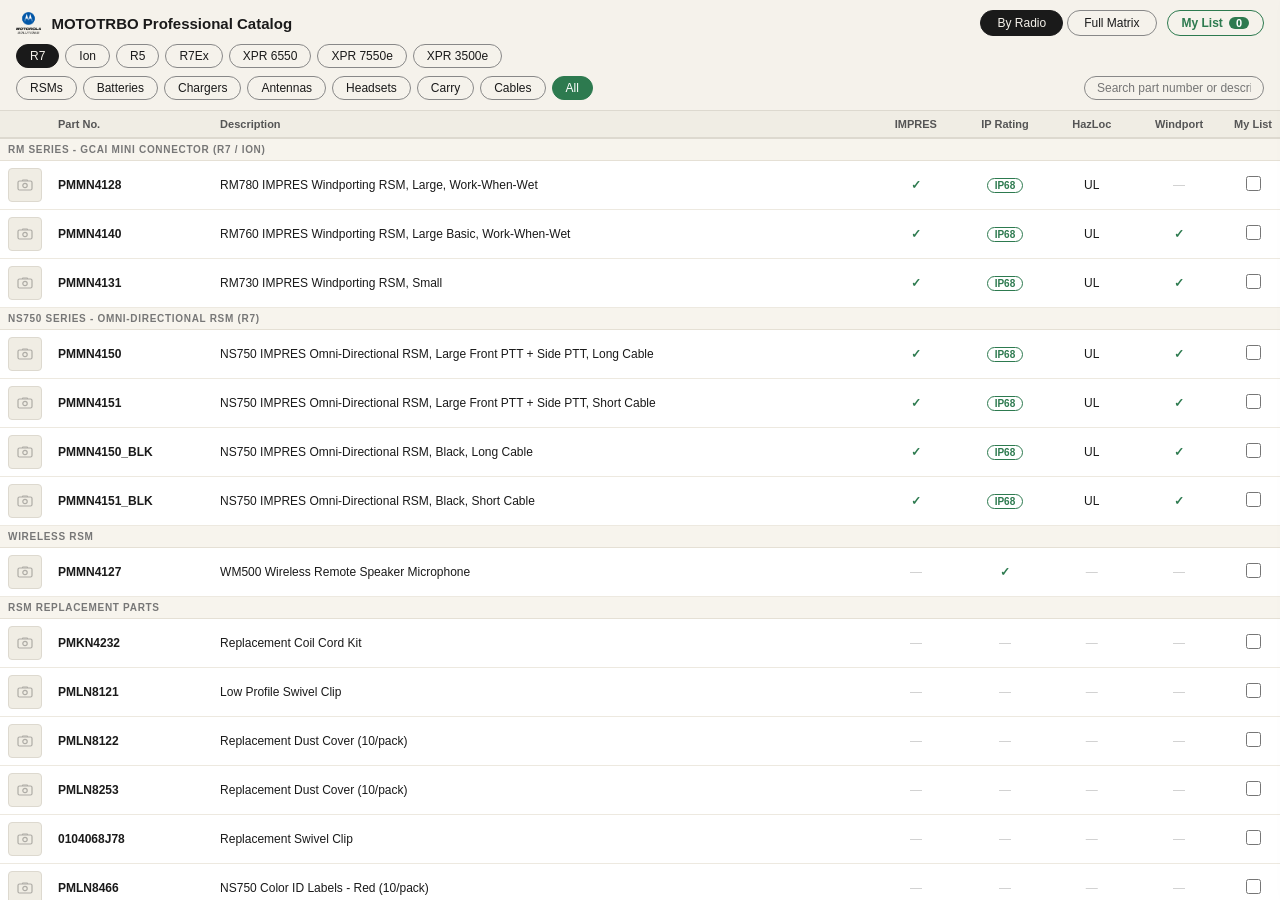
==== commit 2d9ec4d7: "Fix: radio view feat cols use lowercase checks keys not display strings" ====
--- a/pcr-professional.html
+++ b/pcr-professional.html
@@ -131,21 +131,21 @@
 <script src="data/r7-data.js?v=2"></script>
 <script>
 // ── RADIO MAP: display name -> data key ──
-const RADIO_MAP = {
+const PCR_RADIO_MAP = {
   'R7':'r7','Ion':'ion','R5':'r5','R7Ex':'r7ex',
   'XPR 6550':'xpr6550','XPR 7550e':'xpr7550e','XPR 3500e':'xpr3500e'
 };
-const RADIOS = Object.keys(RADIO_MAP);
+const PCR_RADIOS = Object.keys(PCR_RADIO_MAP);
 
 // ── CAT MAP: display name -> data key ──
-const CAT_MAP = {
+const PCR_CAT_MAP = {
   'RSMs':'rsm','Batteries':'batteries','Chargers':'chargers',
   'Antennas':'antennas','Headsets':'headsets','Carry':'carry','Cables':'cables','All':'all'
 };
-const CATS = Object.keys(CAT_MAP);
+const PCR_CATS = Object.keys(PCR_CAT_MAP);
 
 // ── COL LABELS (data key -> display) ──
-const COL_LABELS = {
+const PCR_COL_LABELS = {
   impres:'IMPRES',ip:'IP Rating',hazloc:'HazLoc',windport:'Windport',
   wwet:'Work-When-Wet',intel:'Intelligent Audio',ains:'AINS',
   smartsw:'Smart SW',progbtn:'Prog Btn',volsteps:'Vol Steps',
@@ -153,7 +153,7 @@
 };
 
 // ── DEFAULT FEATURE COLS PER VIEW ──
-const DEFAULT_FEAT = ['impres','ip','hazloc','windport'];
+const PCR_DEFAULT_FEAT = ['impres','ip','hazloc','windport'];
 
 // ── STATE ──
 let currentView = 'radio';
@@ -166,8 +166,8 @@
 function init() {
   const p = new URLSearchParams(location.search);
   if (p.get('view')) currentView = p.get('view');
-  if (p.get('radio') && RADIO_MAP[p.get('radio')]) currentRadio = p.get('radio');
-  if (p.get('cat') && CAT_MAP[p.get('cat')]) currentCat = p.get('cat');
+  if (p.get('radio') && PCR_RADIO_MAP[p.get('radio')]) currentRadio = p.get('radio');
+  if (p.get('cat') && PCR_CAT_MAP[p.get('cat')]) currentCat = p.get('cat');
   buildRadioPills();
   buildCatPills();
   renderTable();
@@ -183,13 +183,13 @@
 
 // ── PILLS ──
 function buildRadioPills() {
-  document.getElementById('radio-row').innerHTML = RADIOS.map(r =>
+  document.getElementById('radio-row').innerHTML = PCR_RADIOS.map(r =>
     `<button class="rpill${r===currentRadio&&currentView==='radio'?' active':''}" onclick="selectRadio('${r}')">${r}</button>`
   ).join('');
 }
 
 function buildCatPills() {
-  const pills = CATS.map(c =>
+  const pills = PCR_CATS.map(c =>
     `<button class="cpill${c===currentCat?' active':''}" onclick="selectCat('${c}')">${c}</button>`
   ).join('');
   document.getElementById('cat-row').insertAdjacentHTML('afterbegin', pills);
@@ -226,7 +226,7 @@
 }
 
 // ── DATA HELPERS ──
-function getDataKey(radioName) { return RADIO_MAP[radioName]; }
+function getDataKey(radioName) { return PCR_RADIO_MAP[radioName]; }
 
 function getCatSections(radioKey, catKey) {
   const rd = window.RADIOS_DATA && window.RADIOS_DATA[radioKey];
@@ -258,20 +258,18 @@
 
 function renderRadioView() {
   const rk = getDataKey(currentRadio);
-  const ck = CAT_MAP[currentCat];
+  const ck = PCR_CAT_MAP[currentCat];
   const sections = getCatSections(rk, ck);
 
-  // Collect feat cols from data cols arrays
-  const featSet = new Set();
-  sections.forEach(s => (s.cols||DEFAULT_FEAT).forEach(c => featSet.add(c)));
-  const featCols = [...featSet].filter(c => DEFAULT_FEAT.includes(c) || c === 'wwet');
+  // Always use the canonical lowercase check keys
+  const featCols = PCR_DEFAULT_FEAT;
 
   const span = 3 + featCols.length + 1;
   document.getElementById('t-head').innerHTML = `<tr>
     <th class="ic"></th>
     <th>Part No.</th>
     <th style="min-width:200px">Description</th>
-    ${featCols.map(c=>`<th class="fc">${COL_LABELS[c]||c}</th>`).join('')}
+    ${featCols.map(c=>`<th class="fc">${PCR_COL_LABELS[c]||c}</th>`).join('')}
     <th class="cc">My List</th>
   </tr>`;
 
@@ -296,12 +294,12 @@
 }
 
 function renderMatrixView() {
-  const ck = CAT_MAP[currentCat];
+  const ck = PCR_CAT_MAP[currentCat];
   const search = document.getElementById('search-input').value.toLowerCase().trim();
   const allSecs = {};
 
-  RADIOS.forEach(rn => {
-    const rk = RADIO_MAP[rn];
+  PCR_RADIOS.forEach(rn => {
+    const rk = PCR_RADIO_MAP[rn];
     const rd = window.RADIOS_DATA && window.RADIOS_DATA[rk];
     if (!rd) return;
     const cats = ck==='all' ? Object.values(rd.categories) : [rd.categories[ck]].filter(Boolean);
@@ -318,13 +316,13 @@
     });
   });
 
-  const span = 3 + RADIOS.length + DEFAULT_FEAT.length + 1;
+  const span = 3 + PCR_RADIOS.length + PCR_DEFAULT_FEAT.length + 1;
   document.getElementById('t-head').innerHTML = `<tr>
     <th class="ic"></th>
     <th>Part No.</th>
     <th style="min-width:180px">Description</th>
-    ${RADIOS.map(r=>`<th class="fc radio-col">${r}</th>`).join('')}
-    ${DEFAULT_FEAT.map(c=>`<th class="fc">${COL_LABELS[c]||c}</th>`).join('')}
+    ${PCR_RADIOS.map(r=>`<th class="fc radio-col">${r}</th>`).join('')}
+    ${PCR_DEFAULT_FEAT.map(c=>`<th class="fc">${PCR_COL_LABELS[c]||c}</th>`).join('')}
     <th class="cc">My List</th>
   </tr>`;
 
@@ -338,8 +336,8 @@
         <td><div class="img-box" onclick="imgClick('${pn}')">${imgCell(pn)}</div></td>
         <td><div class="pn" onclick="copyPN('${pn}',this)"><span class="copied-tip">Copied!</span>${pn}</div></td>
         <td>${item.desc}</td>
-        ${RADIOS.map(r=>`<td class="fc">${item.radios[r]?'<span class="chk">&#10003;</span>':'<span class="dash">&mdash;</span>'}</td>`).join('')}
-        ${DEFAULT_FEAT.map(c=>`<td class="fc">${renderFeat(c,item.checks[c])}</td>`).join('')}
+        ${PCR_RADIOS.map(r=>`<td class="fc">${item.radios[r]?'<span class="chk">&#10003;</span>':'<span class="dash">&mdash;</span>'}</td>`).join('')}
+        ${PCR_DEFAULT_FEAT.map(c=>`<td class="fc">${renderFeat(c,item.checks[c])}</td>`).join('')}
         <td class="cc"><input type="checkbox" class="mylist-cb" ${checked} onchange="toggleML('${pn}',this,${JSON.stringify(item.desc)})"></td>
       </tr>`;
     });
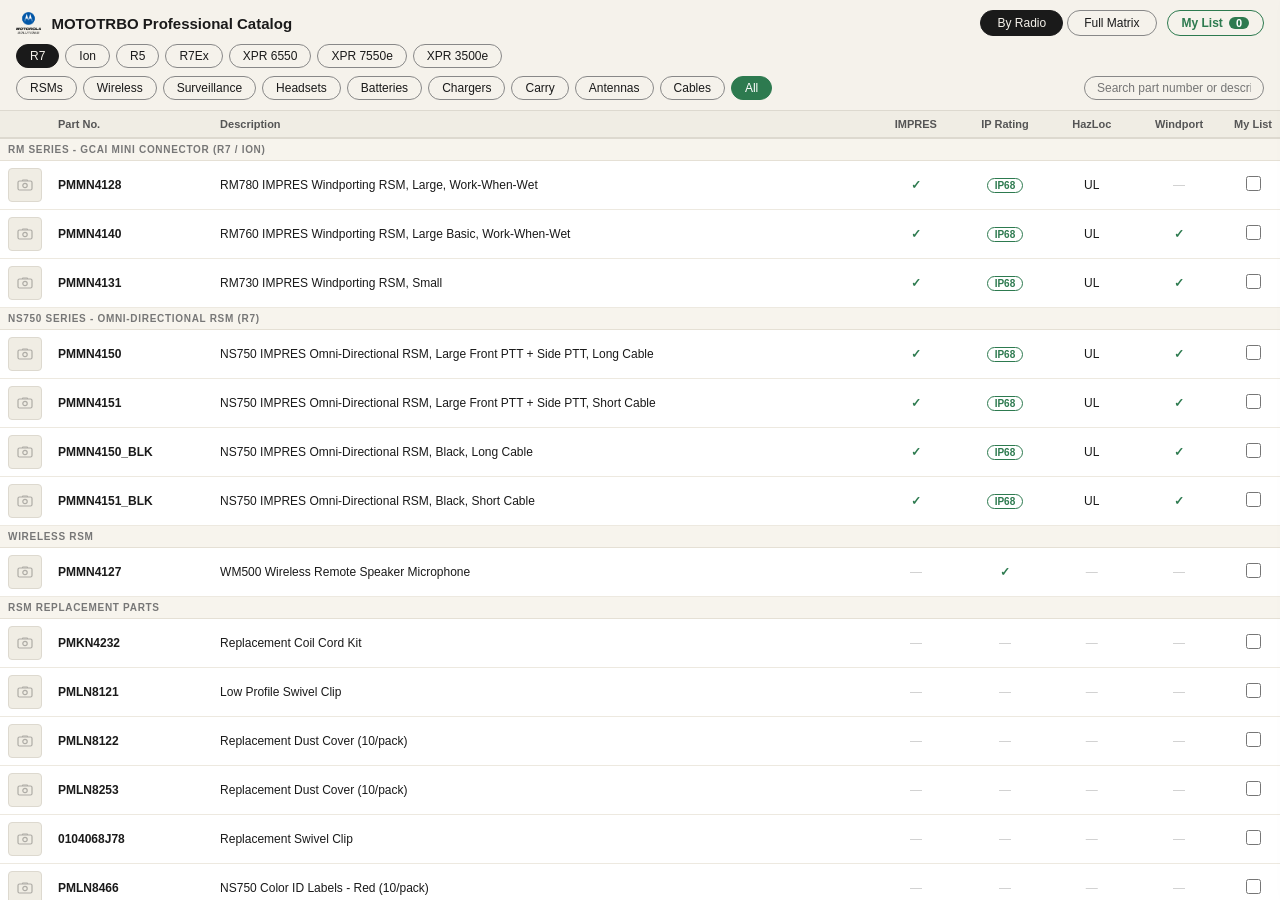
==== commit 1627cd13: "Add Wireless and Surveillance as selectable category pills" ====
--- a/pcr-professional.html
+++ b/pcr-professional.html
@@ -139,20 +139,47 @@
 
 // ── CAT MAP: display name -> data key ──
 const PCR_CAT_MAP = {
-  'RSMs':'rsm','Batteries':'batteries','Chargers':'chargers',
-  'Antennas':'antennas','Headsets':'headsets','Carry':'carry','Cables':'cables','All':'all'
+  'RSMs':'rsm','Wireless':'wireless','Surveillance':'surveillance',
+  'Headsets':'headsets','Batteries':'batteries','Chargers':'chargers',
+  'Carry':'carry','Antennas':'antennas','Cables':'cables','All':'all'
 };
 const PCR_CATS = Object.keys(PCR_CAT_MAP);
 
 // ── COL LABELS (data key -> display) ──
 const PCR_COL_LABELS = {
-  impres:'IMPRES',ip:'IP Rating',hazloc:'HazLoc',windport:'Windport',
-  wwet:'Work-When-Wet',intel:'Intelligent Audio',ains:'AINS',
-  smartsw:'Smart SW',progbtn:'Prog Btn',volsteps:'Vol Steps',
-  jack:'Jack',bt:'Bluetooth',fulldx:'Full Duplex',ion_fw:'Ion FW'
+  impres:'IMPRES', ip:'IP Rating', hazloc:'HazLoc', windport:'Windport',
+  wwet:'Work-When-Wet', intel:'Intelligent Audio', ains:'AINS',
+  progbtn:'Prog Btn', volsteps:'Vol Steps', jack:'Jack',
+  bt:'Bluetooth', fulldx:'Full Duplex', ion_fw:'Ion FW',
+  nrr:'NRR', nc:'Noise Cancel', wires:'Wires',
+  hstype:'Headset Type', epstyle:'Earpiece Style',
+  mic:'Mic', ptt:'PTT',
+  chem:'Chemistry', mah:'Capacity (mAh)', temp:'Temp Range',
+  dims:'Dimensions', weight:'Weight',
+  pockets:'Pockets', voltage:'Voltage', material:'Material',
+  belt_sz:'Belt Size', swivel:'Swivel', display:'Display', drings:'D-Rings',
+  style:'Style', band:'Band', freq_mhz:'Freq (MHz)',
+  ant_type:'Antenna Type', len_cm:'Length (cm)',
+  talktime:'Talk Time', chrgtime:'Charge Time',
+  eptype:'Earpiece Type', opscrit:'Ops Critical',
+  pairing:'Pairing', range:'Range'
 };
 
-// ── DEFAULT FEATURE COLS PER VIEW ──
+// ── FEATURE COLS PER CATEGORY (checks keys, matching PDF) ──
+const PCR_CAT_FEAT = {
+  rsm:         ['impres','ip','hazloc','windport','wwet','intel','ains','progbtn','jack'],
+  wireless:    ['ip','hazloc','bt','fulldx','mic','ptt','talktime','chrgtime','weight'],
+  surveillance:['impres','hazloc','intel','nrr','wires','hstype','epstyle','mic','ptt'],
+  wireless:    ['ip','hazloc','bt','fulldx','mic','ptt','talktime','chrgtime','weight'],
+  headsets:    ['impres','ip','hazloc','intel','nrr','nc','hstype','epstyle','mic','ptt'],
+  batteries:   ['impres','chem','mah','ip','hazloc','temp'],
+  chargers:    ['impres','pockets','voltage','chem','belt_sz','swivel','display','drings'],
+  carry:       ['style','material','belt_sz','swivel'],
+  antennas:    ['band','freq_mhz','ant_type','len_cm','hazloc'],
+  cables:      [],
+  all:         ['impres','ip','hazloc','windport']
+};
+// Matrix view always shows radio compat cols only — no feat cols needed
 const PCR_DEFAULT_FEAT = ['impres','ip','hazloc','windport'];
 
 // ── STATE ──
@@ -261,8 +288,9 @@
   const ck = PCR_CAT_MAP[currentCat];
   const sections = getCatSections(rk, ck);
 
-  // Always use the canonical lowercase check keys
-  const featCols = PCR_DEFAULT_FEAT;
+  // Use per-category feature cols from the PDF
+  const catKey = PCR_CAT_MAP[currentCat] || 'all';
+  const featCols = PCR_CAT_FEAT[catKey] || PCR_DEFAULT_FEAT;
 
   const span = 3 + featCols.length + 1;
   document.getElementById('t-head').innerHTML = `<tr>
@@ -322,7 +350,6 @@
     <th>Part No.</th>
     <th style="min-width:180px">Description</th>
     ${PCR_RADIOS.map(r=>`<th class="fc radio-col">${r}</th>`).join('')}
-    ${PCR_DEFAULT_FEAT.map(c=>`<th class="fc">${PCR_COL_LABELS[c]||c}</th>`).join('')}
     <th class="cc">My List</th>
   </tr>`;
 
@@ -337,7 +364,6 @@
         <td><div class="pn" onclick="copyPN('${pn}',this)"><span class="copied-tip">Copied!</span>${pn}</div></td>
         <td>${item.desc}</td>
         ${PCR_RADIOS.map(r=>`<td class="fc">${item.radios[r]?'<span class="chk">&#10003;</span>':'<span class="dash">&mdash;</span>'}</td>`).join('')}
-        ${PCR_DEFAULT_FEAT.map(c=>`<td class="fc">${renderFeat(c,item.checks[c])}</td>`).join('')}
         <td class="cc"><input type="checkbox" class="mylist-cb" ${checked} onchange="toggleML('${pn}',this,${JSON.stringify(item.desc)})"></td>
       </tr>`;
     });
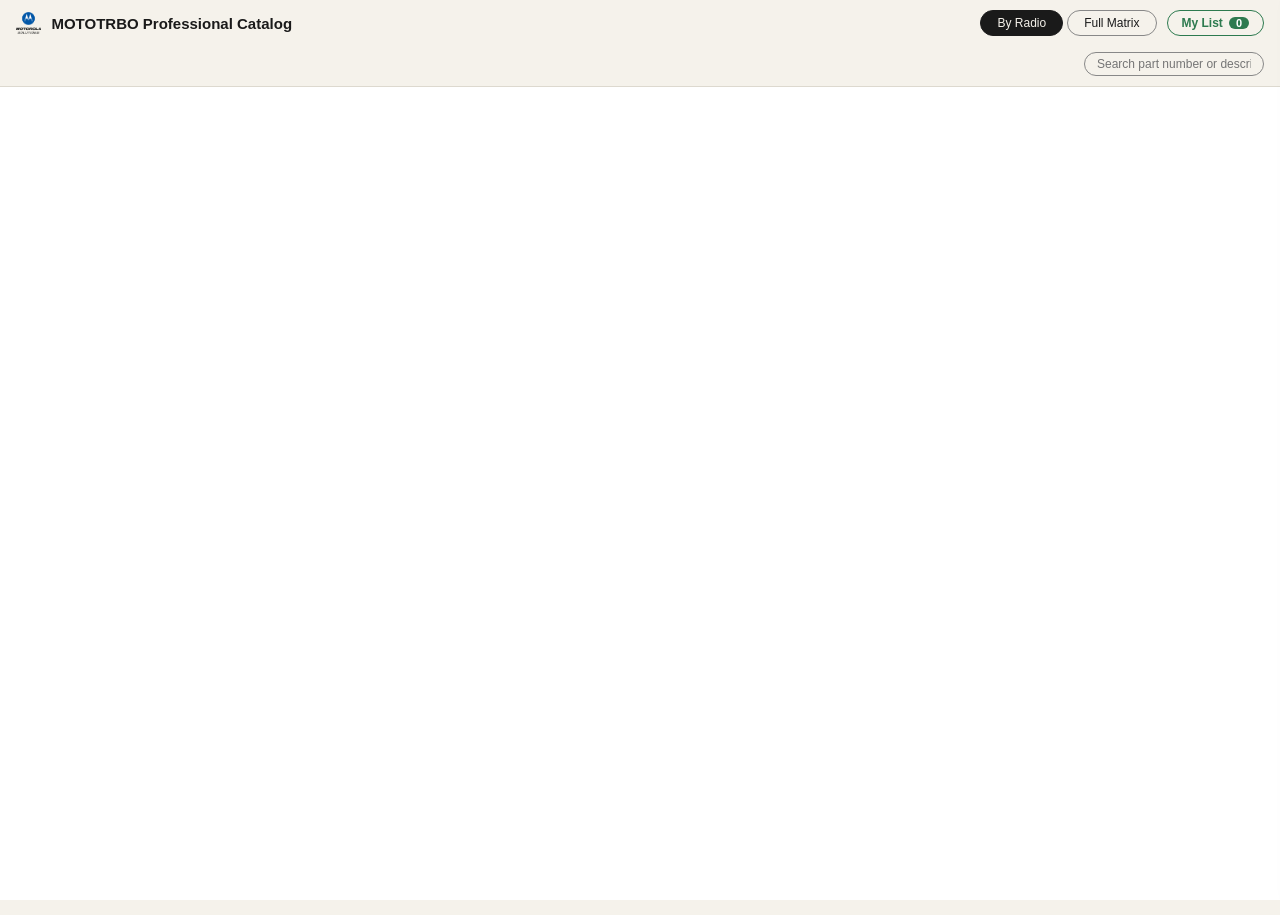
==== commit 82feaf52: "Fix: splice mobile pills at lastIndexOf closing body tag" ====
--- a/pcr-professional.html
+++ b/pcr-professional.html
@@ -19,6 +19,9 @@
 .rpill{padding:4px 13px;border-radius:20px;border:1px solid #888;font-size:12px;cursor:pointer;background:transparent;color:#1a1a1a;transition:all .15s;}
 .rpill.active{background:#1a1a1a;color:#f5f2eb;border-color:#1a1a1a;}
 .rpill:hover:not(.active){background:#ede9e0;}
+.rpill.mobile{background:#555;color:#f5f2eb;border-color:#555;}
+.rpill.mobile.active{background:#222;color:#fff;border-color:#222;}
+.rpill.mobile:hover:not(.active){background:#3a3a3a;color:#fff;}
 #cat-row{display:flex;align-items:center;gap:6px;flex-wrap:wrap;padding-bottom:10px;}
 .cpill{padding:4px 13px;border-radius:20px;border:1px solid #888;font-size:12px;cursor:pointer;background:transparent;color:#1a1a1a;transition:all .15s;}
 .cpill.active{background:#2d7a4f;color:#fff;border-color:#2d7a4f;}
@@ -471,11 +474,48 @@
   <p>Generated ${new Date().toLocaleDateString('en-US',{year:'numeric',month:'long',day:'numeric'})}</p>
   <table><thead><tr><th>Part No.</th><th>Description</th><th>Notes</th></tr></thead><tbody>
   ${items.map(i=>`<tr><td class="pn">${i.pn}</td><td>${i.desc}</td><td>${i.note||''}</td></tr>`).join('')}
-  </tbody></table></body></html>`);
+  </tbody></table>
+<script>
+document.addEventListener('DOMContentLoaded', () => {
+  const orig = window.buildRadioPills;
+  window.buildRadioPills = function() {
+    orig();
+    const row = document.getElementById('radio' + '-row');
+    if (!row) return;
+    [{key:'xpr5550e',label:'XPR 5550e'},{key:'xpr4000',label:'XPR 4000'},{key:'xpr2500',label:'XPR 2500'}].forEach(m => {
+      const b = document.createElement('button');
+      b.className = 'rpill mobile';
+      b.textContent = m.label;
+      b.onclick = () => window.selectRadio(m.key);
+      row.appendChild(b);
+    });
+  };
+});
+</script>
+</body></html>`);
   win.document.close(); win.print();
 }
 
 document.addEventListener('DOMContentLoaded', init);
+</script>
+
+<script src="data/xpr-mobile-data.js?v=1"></script>
+<script>
+(function(){
+var _o=window.buildRadioPills;
+window.buildRadioPills=function(){
+_o&&_o();
+var row=document.getElementById("radio-row");
+if(!row)return;
+[{key:"xpr5550e",label:"XPR 5550e"},{key:"xpr4000",label:"XPR 4000"},{key:"xpr2500",label:"XPR 2500"}].forEach(function(m){
+var b=document.createElement("button");
+b.className="rpill mobile";
+b.textContent=m.label;
+b.onclick=function(){window.selectRadio(m.key);};
+row.appendChild(b);
+});
+};
+})();
 </script>
 </body>
 </html>
